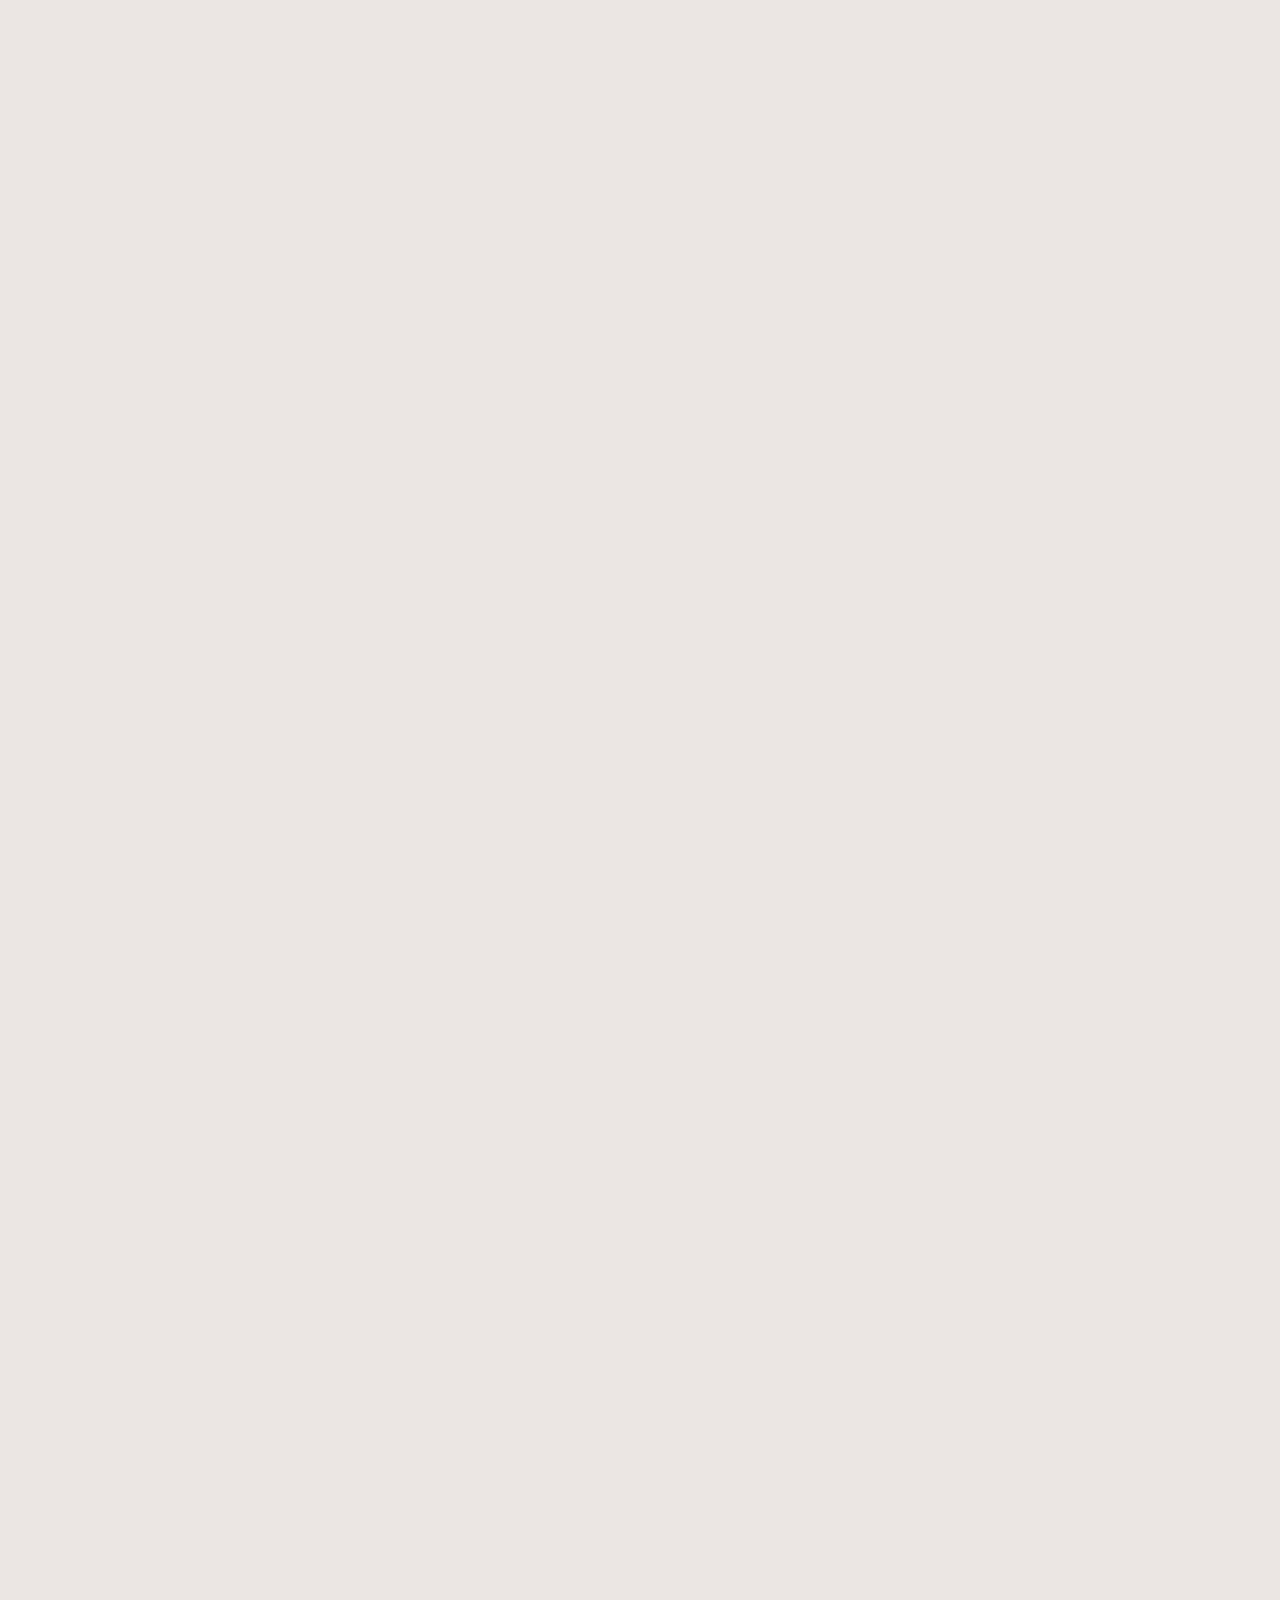
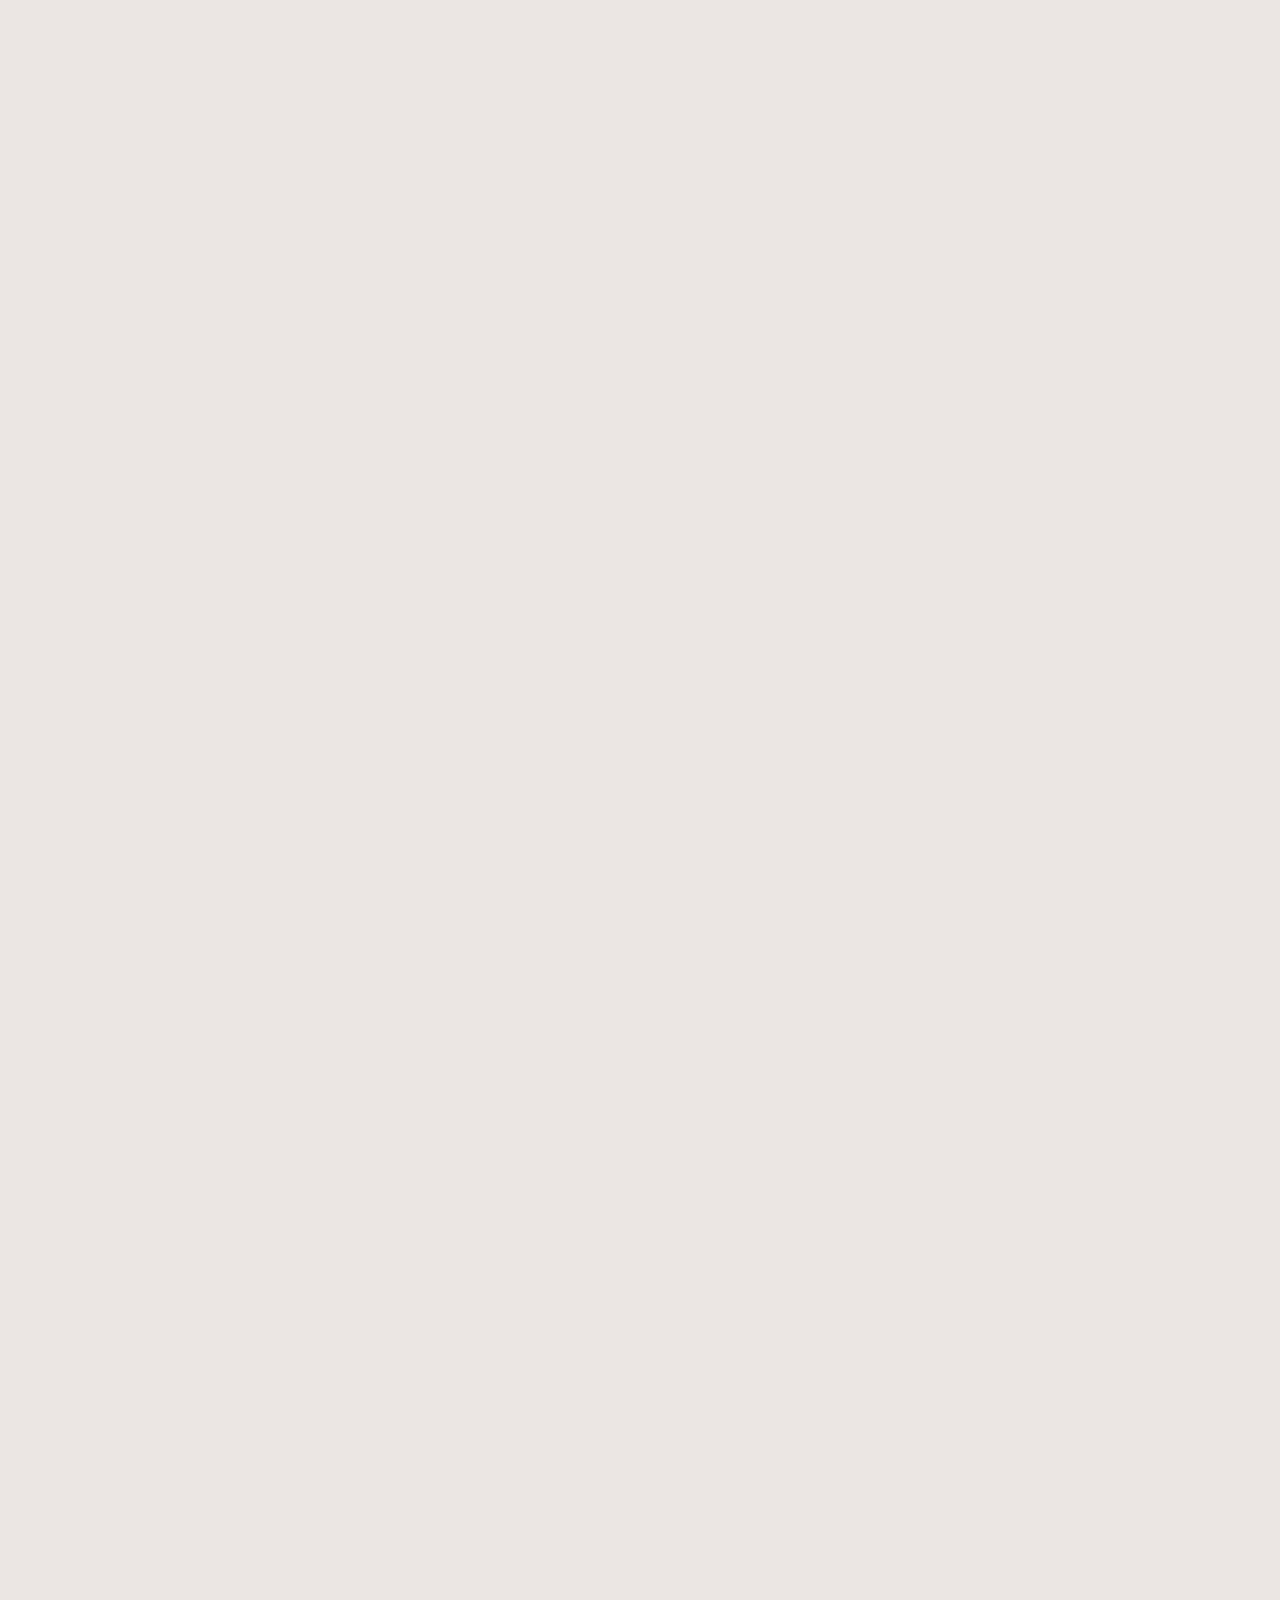
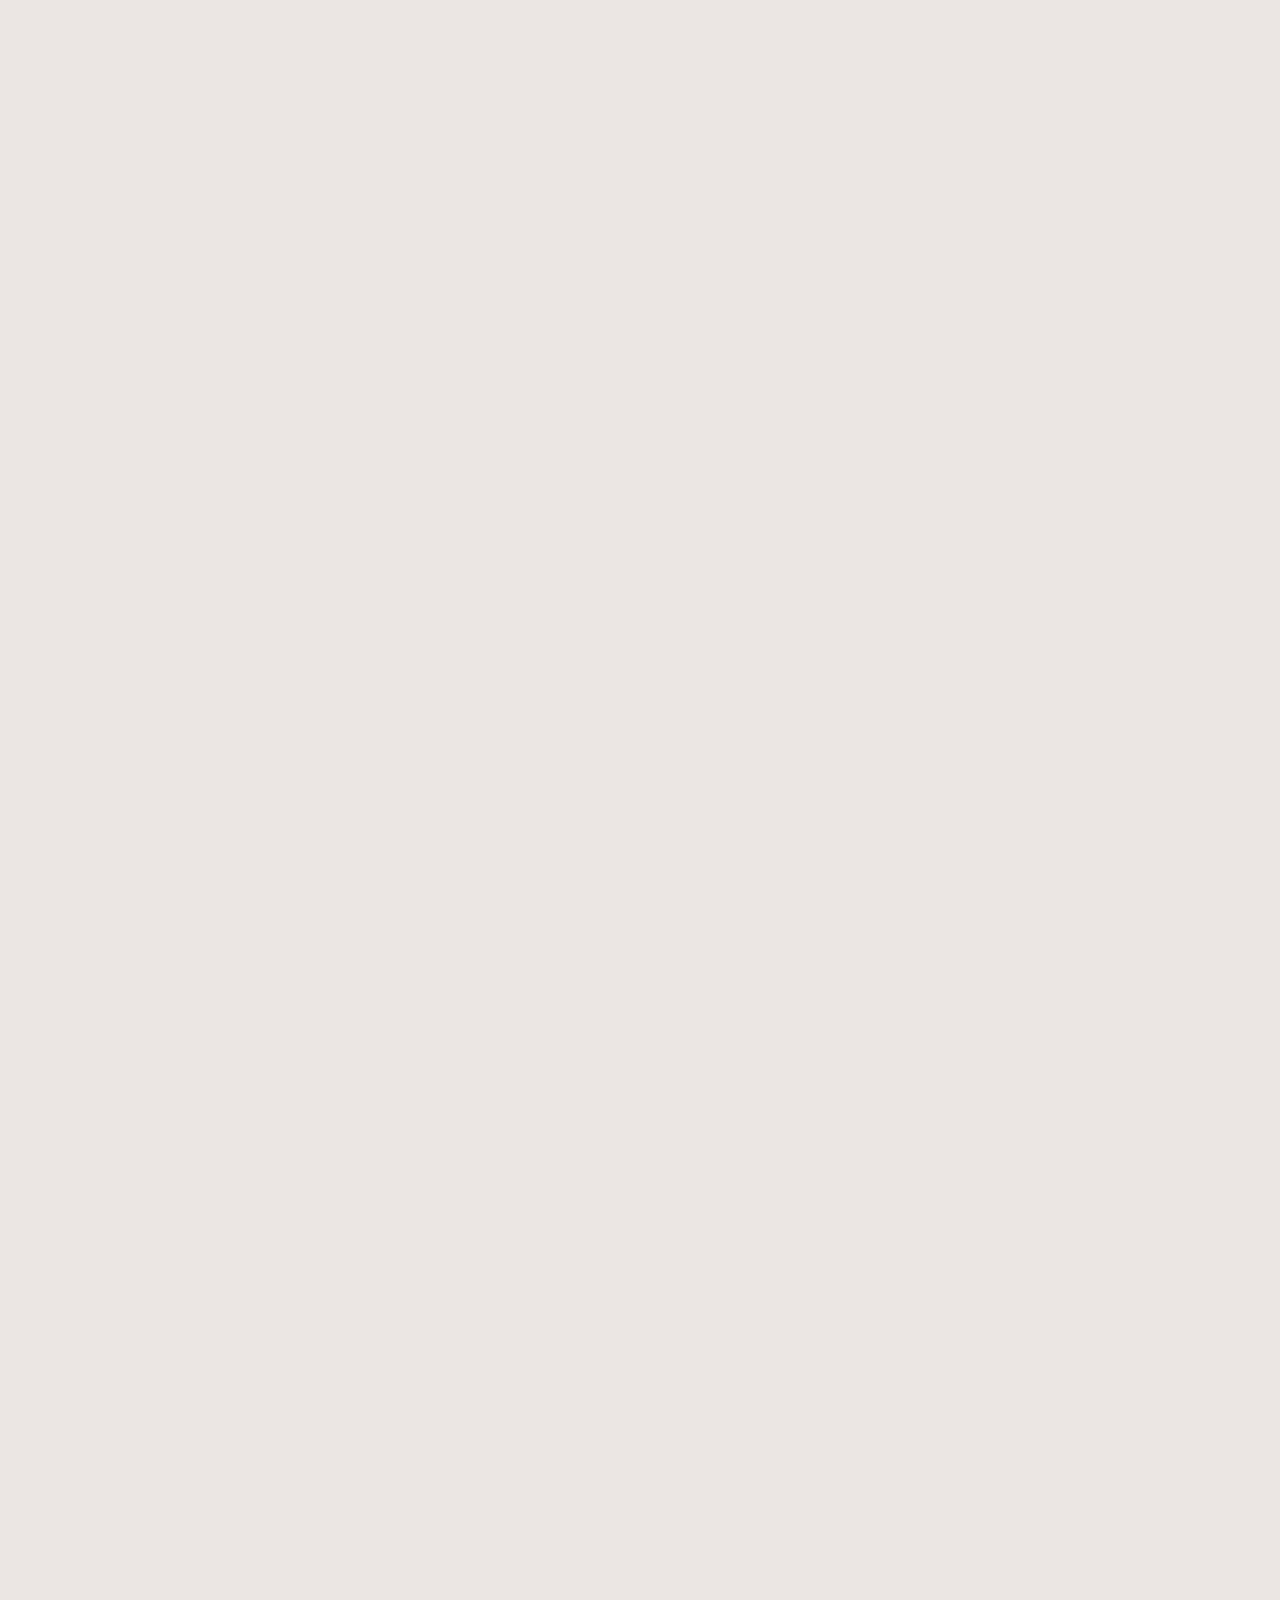
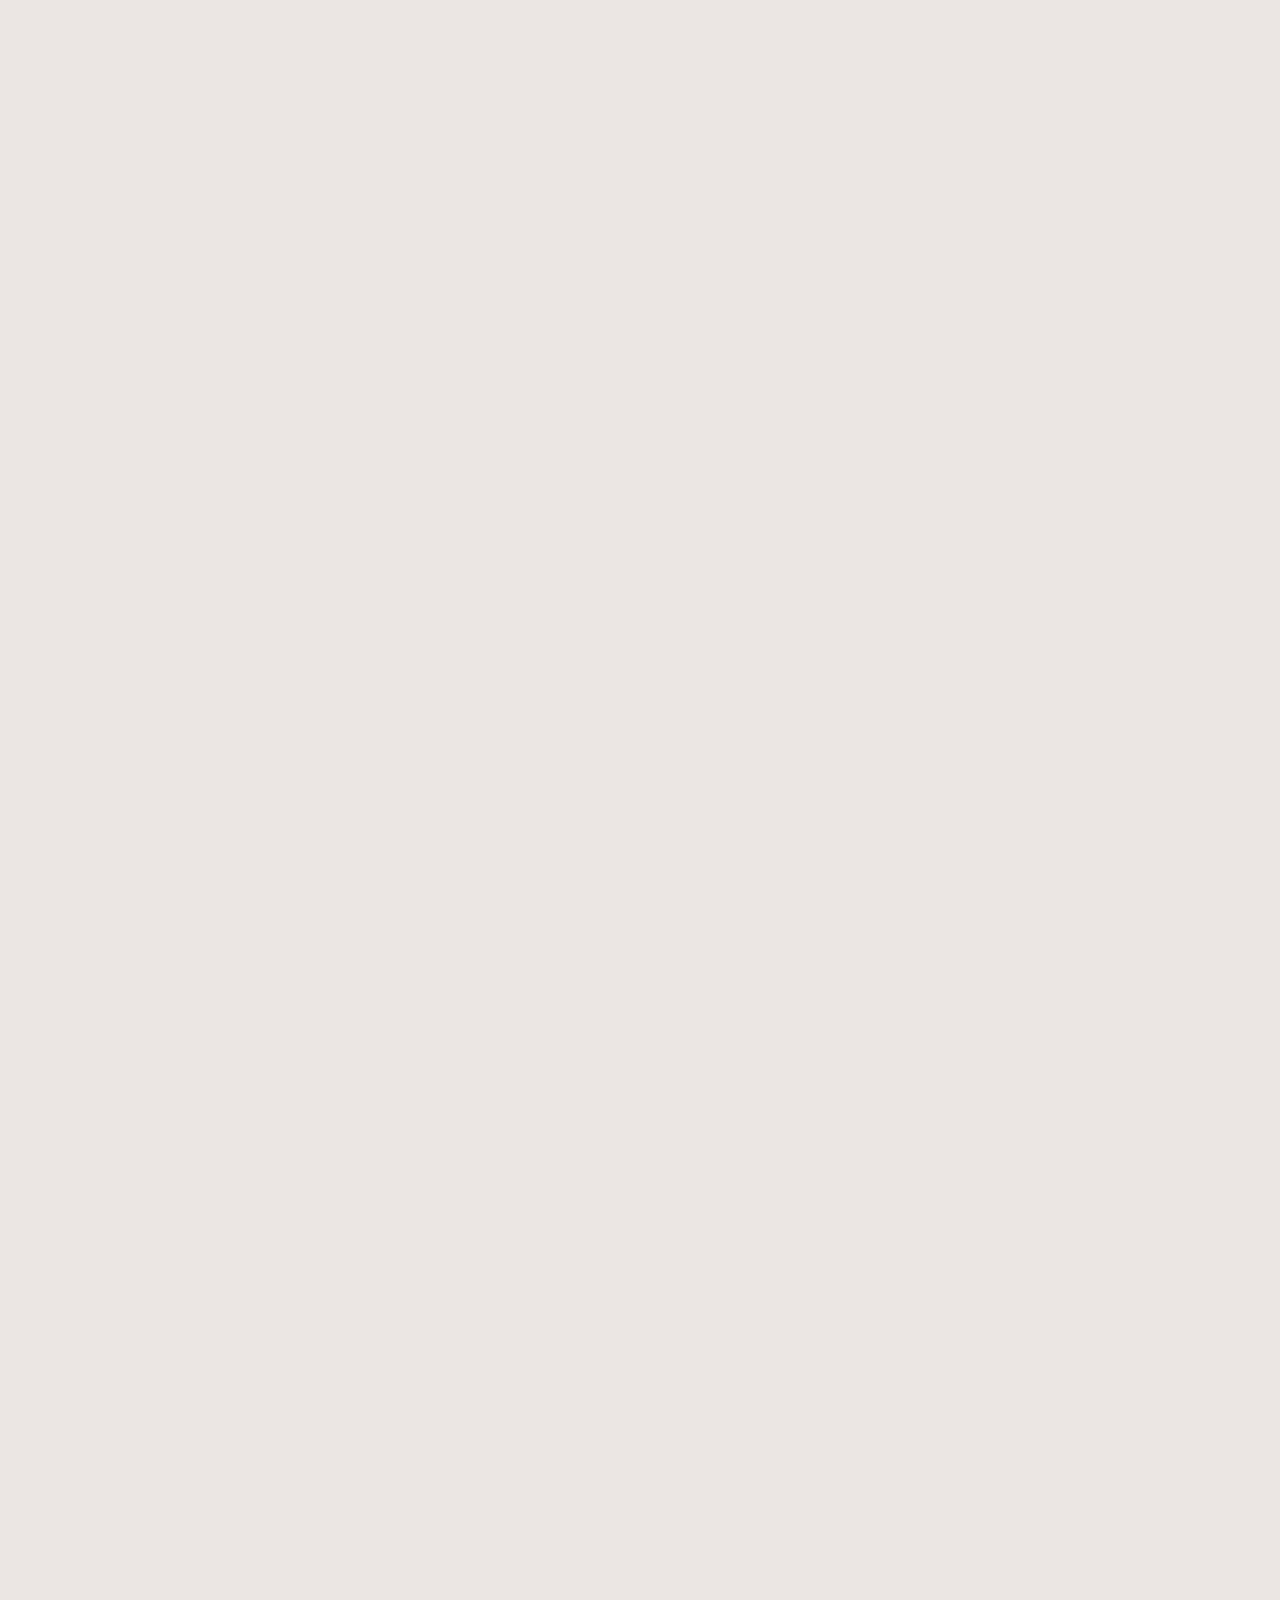
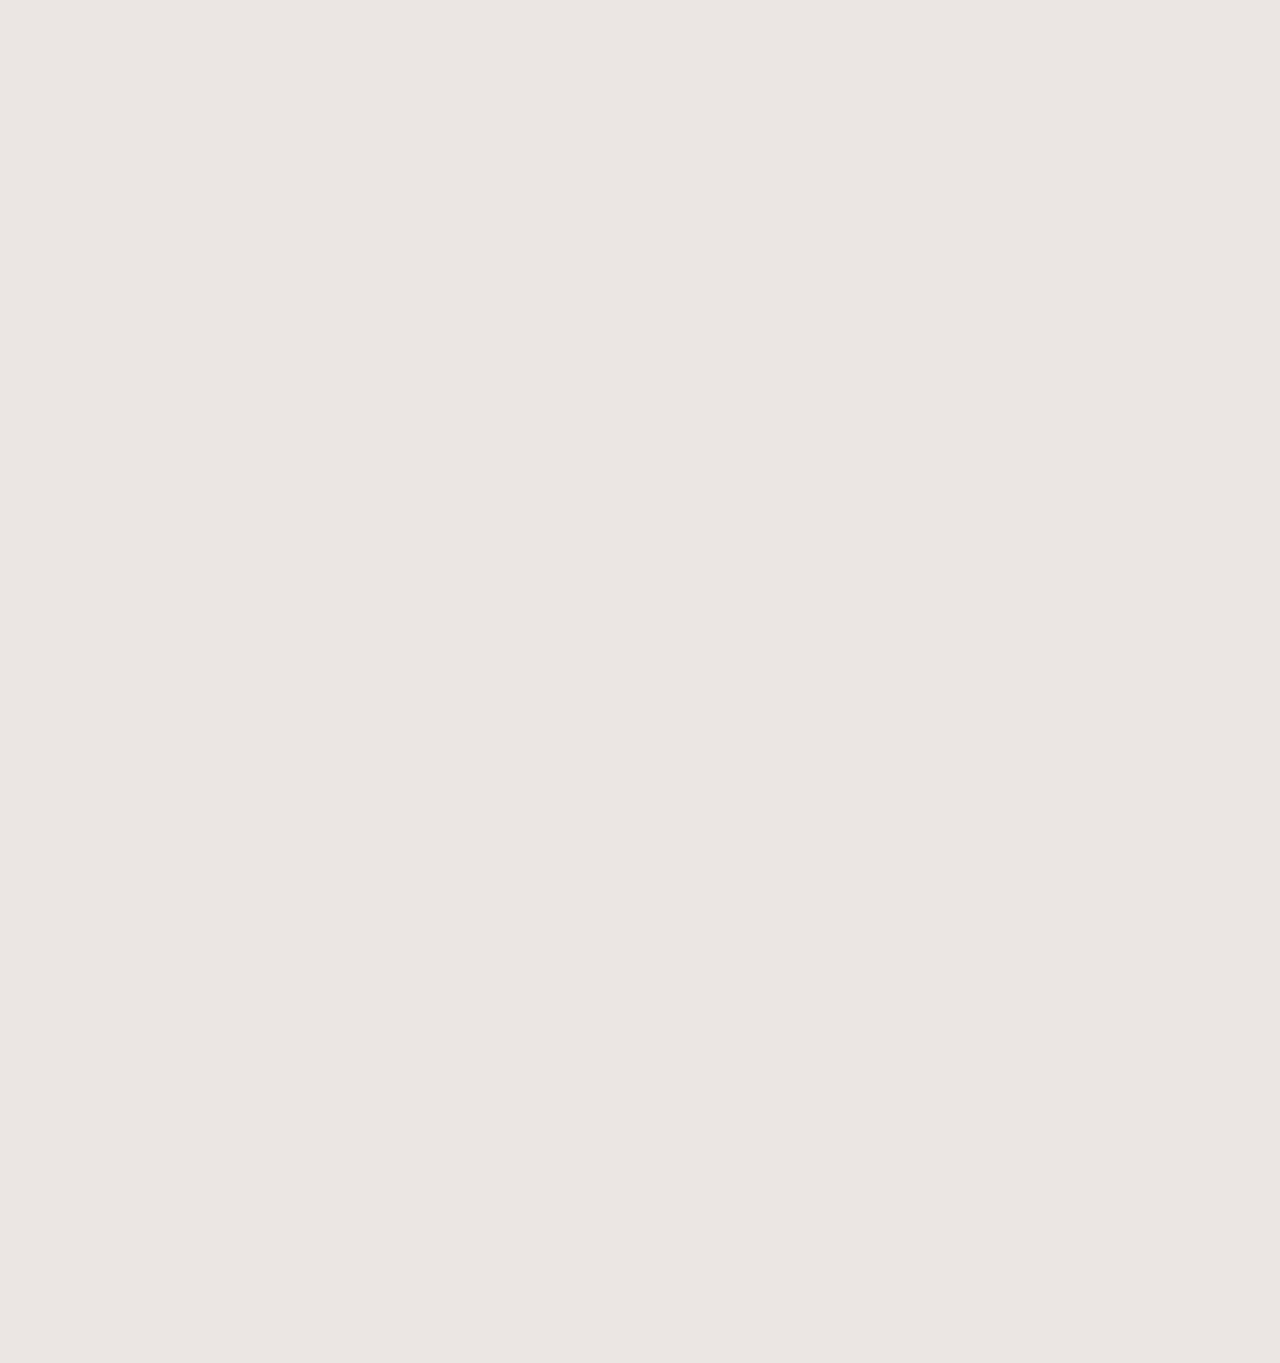
==== starad24_ui_html/index_new.html @ 013cafca "add" ====
<!DOCTYPE html>
<html dir="ltr" lang="en-US">
<head>

	<meta http-equiv="content-type" content="text/html; charset=utf-8" />
	<meta name="author" content="SemiColonWeb" />

	<!-- Stylesheets
	============================================= -->
	<link href='https://fonts.googleapis.com/css?family=Lato:400,100,100italic,300italic,300,400italic,700,700italic,900,900italic' rel='stylesheet' type='text/css'>
	<link rel="stylesheet" href="css/bootstrap.css" type="text/css" />
	<link rel="stylesheet" href="style.css" type="text/css" />
	<link rel="stylesheet" href="css/dark.css" type="text/css" />
	<link rel="stylesheet" href="css/font-icons.css" type="text/css" />
	<link rel="stylesheet" href="css/animate.css" type="text/css" />
	<link rel="stylesheet" href="css/magnific-popup.css" type="text/css" />

	<link rel="stylesheet" href="css/responsive.css" type="text/css" />
	
	<link rel="stylesheet" href="css/customization.css" type="text/css" />
	
	<meta name="viewport" content="width=device-width, initial-scale=1, maximum-scale=1" />
	<!--[if lt IE 9]>
		<script src="http://css3-mediaqueries-js.googlecode.com/svn/trunk/css3-mediaqueries.js"></script>
	<![endif]-->

	<!-- External JavaScripts
	============================================= -->
	<script type="text/javascript" src="js/jquery.js"></script>
	<script type="text/javascript" src="js/plugins.js"></script>

	<!-- Document Title
	============================================= -->
	<title>StarAd24 | Multi-level Marketing Platform</title>

</head>

<body class="stretched">

	<!-- Document Wrapper
	============================================= -->
	<div id="wrapper" class="clearfix">

		<!-- Header
		============================================= -->
		<header id="header" class="transparent-header full-header" data-sticky-class="not-dark">

			<div id="header-wrap">

				<div class="container clearfix">

					<div id="primary-menu-trigger"><i class="icon-reorder"></i></div>

					<!-- Logo
					============================================= -->
					<div id="logo">
						<a href="index.html" class="standard-logo" data-dark-logo="images/logo_starad24.png"><img src="images/logo_starad24.png" alt="StarAd24 Logo"></a>
						<a href="index.html" class="retina-logo" data-dark-logo="images/logo_starad24.png"><img src="images/logo_starad24.png" alt="StarAd24 Logo"></a>
					</div><!-- #logo end -->

					<!-- Primary Navigation
					============================================= -->
					<nav id="primary-menu" class="dark">

						<ul>

							<li><a href="#"><div>Earn Money</div></a></li>
							<li><a href="#"><div>Effective Publishing</div></a></li>
							<li><a href="#"><div>Partner Programs</div></a></li>
							<li><a href="#"><div>News</div></a></li>
							<li><a href="#"><div>Promotions</div></a></li>
							<li><a href="#"><div>Services</div></a>
                                <ul style="display: none;">

                                    <li><a href="#"><div><i class="icon-line-layout"></i>Events</div></a></li>
                                    <li><a href="#"><div><i class="icon-line-layout"></i>Store</div></a></li>
                                    <li><a href="#"><div><i class="icon-line-layout"></i>Downloads</div></a></li>
                                    <li><a href="#"><div><i class="icon-line-layout"></i>F.A.Q.</div></a></li>

                                </ul>
                            </li>
						</ul>

						<!-- Top Cart
						============================================= -->
						<div id="top-cart">
							<a href="#" id="top-cart-trigger"><i class="icon-user i-large"></i></a>
							<div class="top-cart-content">
								<div class="top-cart-title">
									<h4>Login</h4>
								</div>
								<div class="top-cart-items">
									<div class="top-cart-item clearfix">
										<input placeholder="Username" type="text">
									</div>
									<div class="top-cart-item clearfix">
                                        <input placeholder="Password" type="password">
									</div>
								</div>
								<div class="top-cart-action clearfix">
									<span class="fleft top-checkout-price">Forgot your password?</span>
									<button class="button button-3d button-small nomargin fright">Login</button>
								</div>
							</div>
						</div><!-- #top-cart end -->



					</nav><!-- #primary-menu end -->

				</div>

			</div>

		</header><!-- #header end -->

		<section id="slider" class="slider-parallax swiper_wrapper full-screen clearfix">

			<div class="swiper-container swiper-parent">
				<div class="swiper-wrapper">
                    <div class="swiper-slide dark" style="background-image: url(&quot;http://www.summitrecruitment-kenya.com/wp-content/uploads/2013/03/management-medium11.jpg&quot;); width: 1504.8px; height: 126px;">
                        <div class="container clearfix">
                            <div style="transform: translate(0px, 0px); opacity: 2.22222; top: 30px;" class="slider-caption slider-caption-center">
                                <h2 class="not-animated" data-caption-animate="fadeInUp">Welcome to Starad24</h2>
                                <p class="not-animated" data-caption-animate="fadeInUp" data-caption-delay="200">Profit and earn as a partner! Test now for free!</p>
                            </div>
                        </div>
                    </div>
				</div>
				<div id="slider-arrow-left"><i class="icon-angle-left"></i></div>
				<div id="slider-arrow-right"><i class="icon-angle-right"></i></div>
			</div>

			<script>
				jQuery(document).ready(function($){
					var swiperSlider = new Swiper('.swiper-parent',{
						paginationClickable: false,
						slidesPerView: 1,
						grabCursor: true,
						loop: true,
						onSwiperCreated: function(swiper){
							$('[data-caption-animate]').each(function(){
								var $toAnimateElement = $(this);
								var toAnimateDelay = $(this).attr('data-caption-delay');
								var toAnimateDelayTime = 0;
								if( toAnimateDelay ) { toAnimateDelayTime = Number( toAnimateDelay ) + 750; } else { toAnimateDelayTime = 750; }
								if( !$toAnimateElement.hasClass('animated') ) {
									$toAnimateElement.addClass('not-animated');
									var elementAnimation = $toAnimateElement.attr('data-caption-animate');
									setTimeout(function() {
										$toAnimateElement.removeClass('not-animated').addClass( elementAnimation + ' animated');
									}, toAnimateDelayTime);
								}
							});
							SEMICOLON.slider.swiperSliderMenu();
						},
						onSlideChangeStart: function(swiper){
							$('[data-caption-animate]').each(function(){
								var $toAnimateElement = $(this);
								var elementAnimation = $toAnimateElement.attr('data-caption-animate');
								$toAnimateElement.removeClass('animated').removeClass(elementAnimation).addClass('not-animated');
							});
							SEMICOLON.slider.swiperSliderMenu();
						},
						onSlideChangeEnd: function(swiper){
							$('#slider').find('.swiper-slide').each(function(){
								if($(this).find('video').length > 0) { $(this).find('video').get(0).pause(); }
								if($(this).find('.yt-bg-player').length > 0) { $(this).find('.yt-bg-player').pauseYTP(); }
							});
							$('#slider').find('.swiper-slide:not(".swiper-slide-active")').each(function(){
								if($(this).find('video').length > 0) {
									if($(this).find('video').get(0).currentTime != 0 ) $(this).find('video').get(0).currentTime = 0;
								}
								if($(this).find('.yt-bg-player').length > 0) {
									$(this).find('.yt-bg-player').getPlayer().seekTo( $(this).find('.yt-bg-player').attr('data-start') );
								}
							});
							if( $('#slider').find('.swiper-slide.swiper-slide-active').find('video').length > 0 ) { $('#slider').find('.swiper-slide.swiper-slide-active').find('video').get(0).play(); }
							if( $('#slider').find('.swiper-slide.swiper-slide-active').find('.yt-bg-player').length > 0 ) { $('#slider').find('.swiper-slide.swiper-slide-active').find('.yt-bg-player').playYTP(); }

							$('#slider .swiper-slide.swiper-slide-active [data-caption-animate]').each(function(){
								var $toAnimateElement = $(this);
								var toAnimateDelay = $(this).attr('data-caption-delay');
								var toAnimateDelayTime = 0;
								if( toAnimateDelay ) { toAnimateDelayTime = Number( toAnimateDelay ) + 300; } else { toAnimateDelayTime = 300; }
								if( !$toAnimateElement.hasClass('animated') ) {
									$toAnimateElement.addClass('not-animated');
									var elementAnimation = $toAnimateElement.attr('data-caption-animate');
									setTimeout(function() {
										$toAnimateElement.removeClass('not-animated').addClass( elementAnimation + ' animated');
									}, toAnimateDelayTime);
								}
							});
						}
					});

					$('#slider-arrow-left').on('click', function(e){
						e.preventDefault();
						swiperSlider.swipePrev();
					});

					$('#slider-arrow-right').on('click', function(e){
						e.preventDefault();
						swiperSlider.swipeNext();
					});
				});
			</script>

			<a href="#" data-scrollto="#content" data-offset="100" class="dark one-page-arrow"><i class="icon-angle-down infinite animated fadeInDown"></i></a>

		</section>

		<!-- Content
		============================================= -->
		<section id="content">

			<div class="content-wrap">

				<div class="container clearfix">
					<div class="row clearfix">

						<div class="col-lg-5">
							<!--<div class="heading-block topmargin">-->
							<div class="heading-block">
								<h1>Welcome to Starad24<br />Multi-level Marketing Platform.</h1>
							</div>
							<p class="lead">Get started now to get the ball on your personal career with STARAD24 rolling.</p>
						</div>

						<div class="col-lg-7">

							<div style="position: relative; margin-bottom: -60px;" class="ohidden" data-height-lg="426" data-height-md="567" data-height-sm="470" data-height-xs="287" data-height-xxs="183">
								<img src="images/customization/vision_composed.png" style="position: absolute; top: 0; left: 0;" data-animate="fadeInUp" data-delay="100" alt="Chrome">
								<!--<img src="images/services/main-fmobile.png" style="position: absolute; top: 0; left: 0;" data-animate="fadeInUp" data-delay="400" alt="iPad">-->
							</div>

						</div>

					</div>
				</div>

				<div class="section nobottommargin">
					<div class="container clear-bottommargin clearfix">

						<!--<div class="row topmargin-sm clearfix" style="text-align:center;">-->
							
					    <div class="row topmargin-sm clearfix text-center">

							<!--<div class="col-md-4 bottommargin">-->
								<div class="col-md-4">
								<i class="i-plain color i-large icon-line-check inline-block" style="margin-bottom: 15px;"></i>
								<div class="heading-block nobottomborder" style="margin-bottom: 15px;">

									<h4>Test for 3 Months.<br />No Obligations</h4>
								</div>
								<p class="text-left">As a registered member you are given the opportunity to test STARAD24 for 3 months for free and without obligation.You can have up to 3 demo-accounts, with which you can test and individually configure different advertising scenarios.</p>
							</div>

							<!--<div class="col-md-4 bottommargin">-->
							<div class="col-md-4">
								<i class="i-plain color i-large icon-star inline-block" style="margin-bottom: 15px;"></i>
								<div class="heading-block nobottomborder" style="margin-bottom: 15px;">

									<h4>Non-binding<br />registration</h4>
								</div>
								<p class="text-left">The registration is free and without obligation.The details you have provided are protected and kept safe in compliance with appropriate guidelines, and therefore not accessible to any Third Parties. Important information: only one person per household may register.</p>
							</div>

							<!--<div class="col-md-4 bottommargin">-->
							<div class="col-md-4">
								<i class="i-plain color i-large icon-graph inline-block" style="margin-bottom: 15px;"></i>
								<div class="heading-block nobottomborder" style="margin-bottom: 15px;">

									<h4>A growing income 24 times a day<br />7 days a week. </h4>
								</div>
								<p class="text-left">As a active partner you will receive hourly Bonuses on your promotion packs 24 hours a day,. That means you can see your income grow; in realtime, day by day, hour by hour. All transactions will be displayed in a clear and transparent way for you.</p>
							</div>

						</div>

					</div>
				</div>

				<div class="container clearfix">

					<div class="row topmargin-lg bottommargin-sm">

						<div class="heading-block center">
							<h2>Your advertisements will be targeted and effectively placed with STARAD24!</h2>
							<span class="divcenter">To advertise with STARAD24 means that every euro is intelligently and profitably invested. STARAD24 makes sure that your advertisement reaches your specific target market.</span>
						</div>

						<div class="col-md-4 col-sm-6 bottommargin">

							<div class="feature-box fbox-right topmargin" data-animate="fadeIn">
								<div class="fbox-icon">
									<a href="#"><i class="icon-line-check"></i></a>
								</div>
								<h3> Lorem ipsum dolor sit amet</h3>
								<p> Lorem ipsum dolor sit amet, consectetur adipiscing elit. Sed elementum laoreet purus nec congue.</p>
							</div>

							<div class="feature-box fbox-right topmargin" data-animate="fadeIn" data-delay="200">
								<div class="fbox-icon">
									<a href="#"><i class="icon-line-check"></i></a>
								</div>
                                <h3> Lorem ipsum dolor sit amet</h3>
                                <p> Lorem ipsum dolor sit amet, consectetur adipiscing elit. Sed elementum laoreet purus nec congue.</p>
                            </div>

							<!--<div class="feature-box fbox-right topmargin" data-animate="fadeIn" data-delay="400">
								<div class="fbox-icon">
									<a href="#"><i class="icon-line-check"></i></a>
								</div>
                                <h3> Lorem ipsum dolor sit amet</h3>
                                <p> Lorem ipsum dolor sit amet, consectetur adipiscing elit. Sed elementum laoreet purus nec congue.</p>
							</div>-->

						</div>

						<div class="col-md-4 hidden-sm bottommargin center">
							<!--<img src="images/services/iphone7.png" alt="iphone 2">-->
							<img src="images/customization/your_ad_targetted.PNG" alt="Your Ad Will be Targetted"/>
						</div>

						<div class="col-md-4 col-sm-6 bottommargin">

							<div class="feature-box topmargin" data-animate="fadeIn">
								<div class="fbox-icon">
									<a href="#"><i class="icon-line-check"></i></a>
								</div>
                                <h3> Lorem ipsum dolor sit amet</h3>
                                <p> Lorem ipsum dolor sit amet, consectetur adipiscing elit. Sed elementum laoreet purus nec congue.</p>
                            </div>

							<div class="feature-box topmargin" data-animate="fadeIn" data-delay="200">
								<div class="fbox-icon">
									<a href="#"><i class="icon-line-check"></i></a>
								</div>
                                <h3> Lorem ipsum dolor sit amet</h3>
                                <p> Lorem ipsum dolor sit amet, consectetur adipiscing elit. Sed elementum laoreet purus nec congue.</p>
                            </div>

							<!--<div class="feature-box topmargin" data-animate="fadeIn" data-delay="400">
								<div class="fbox-icon">
									<a href="#"><i class="icon-line-check"></i></a>
								</div>
                                <h3> Lorem ipsum dolor sit amet</h3>
                                <p> Lorem ipsum dolor sit amet, consectetur adipiscing elit. Sed elementum laoreet purus nec congue.</p>
                         </div>-->

						</div>

					</div>

				</div>

				<div class="row clearfix common-height">

					<div class="col-md-6 center col-padding" style="background: url('images/customization/digital_marketing_548x365.jpg') center center no-repeat; background-size: cover;">
						<div>&nbsp;</div>
					</div>

					<div class="col-md-6 center col-padding" style="background-color: #F5F5F5;">
						<div>
							<div class="heading-block nobottomborder">
								<span class="before-heading color">Easily Understandable &amp; Customizable.</span>
								<h3>Walkthrough Videos &amp; Demos</h3>
							</div>

							<div class="center bottommargin">
								<a href="http://vimeo.com/101373765" data-lightbox="iframe" style="position: relative;">
									<img src="images/services/video.jpg" alt="Video">
									<span class="i-overlay nobg"><img src="images/icons/video-play.png" alt="Play"></span>
								</a>
							</div>
							<p class="lead nobottommargin">Democracy inspire breakthroughs, Rosa Parks; inspiration raise awareness natural resources. Governance impact; transformative donation philanthropy, respect reproductive.</p>
						</div>
					</div>

				</div>

				<div class="row clearfix bottommargin-lg common-height"  >

					<div class="col-md-3 col-sm-6 dark center col-padding" style="background-color: rgba(143,102,53,0.15);">
						<div>
							<i class="i-plain i-xlarge divcenter icon-smile" style="color:#4c4743;"></i>
							<div class="counter counter-lined"><span data-from="100" data-to="846" data-refresh-interval="50" data-speed="2000"></span>K</div>
							<h5>Description</h5>
						</div>
					</div>

					<div class="col-md-3 col-sm-6 dark center col-padding" style="background-color:  rgba(143,102,53,0.25);">
						<div>
							<i class="i-plain i-xlarge divcenter icon-euro" style="color:#4c4743;"></i>
							<div class="counter counter-lined"><span data-from="3000" data-to="21500" data-refresh-interval="100" data-speed="2500"></span></div>
							<h5>Description</h5>
						</div>
					</div>

					<div class="col-md-3 col-sm-6 dark center col-padding" style="background-color:  rgba(143,102,53,0.15);">
						<div>
							<i class="i-plain i-xlarge divcenter icon-line2-share" style="color:#4c4743;"></i>
							<div class="counter counter-lined"><span data-from="10" data-to="408" data-refresh-interval="25" data-speed="3500"></span></div>
							<h5>Description</h5>
						</div>
					</div>

					<div class="col-md-3 col-sm-6 dark center col-padding" style="background-color:  rgba(143,102,53,0.25);">
						<div>
							<i class="i-plain i-xlarge divcenter icon-line2-pointer" style="color:#4c4743;"></i>
							<div class="counter counter-lined"><span data-from="60" data-to="1400" data-refresh-interval="30" data-speed="2700"></span></div>
							<h5>Description</h5>
						</div>
					</div>

				</div>

				<div class="container clearfix">

					<div class="col_one_third">
						<div class="feature-box fbox-small fbox-plain" data-animate="fadeIn">
							<div class="fbox-icon">
								<a href="#"><i class="icon-line-monitor"></i></a>
							</div>
							<h3>Lorem Ipsum is simply dummy</h3>
							<!--<p>Powerful Layout with Responsive functionality that can be adapted to any screen size.</p>-->
							<p>Lorem Ipsum is simply dummy text of the printing and typesetting industry. </p>
						</div>
					</div>

					<div class="col_one_third">
						<div class="feature-box fbox-small fbox-plain" data-animate="fadeIn" data-delay="200">
							<div class="fbox-icon">
								<a href="#"><i class="icon-line-eye"></i></a>
							</div>
							<h3>Lorem Ipsum is simply dummy</h3>
							<!--<p>Looks beautiful &amp; ultra-sharp on Retina Displays with Retina Icons, Fonts &amp; Images.</p>-->
							<p>Lorem Ipsum is simply dummy text of the printing and typesetting industry. </p>
						</div>
					</div>

					<div class="col_one_third col_last">
						<div class="feature-box fbox-small fbox-plain" data-animate="fadeIn" data-delay="400">
							<div class="fbox-icon">
								<a href="#"><i class="icon-line-star"></i></a>
							</div>
							<h3>Lorem Ipsum is simply dummy</h3>
							<!--<p>Optimized code that are completely customizable and deliver unmatched fast performance.</p>-->
							<p>Lorem Ipsum is simply dummy text of the printing and typesetting industry. </p>
						</div>
					</div>

					<div class="clear"></div>

					<div class="col_one_third bottommargin-sm">
						<div class="feature-box fbox-small fbox-plain" data-animate="fadeIn" data-delay="600">
							<div class="fbox-icon">
								<a href="#"><i class="icon-line-play"></i></a>
							</div>
							<h3>Lorem Ipsum is simply dummy</h3>
							<!--<p>Canvas provides support for Native HTML5 Videos that can be added to a Full Width Background.</p>-->
							<p>Lorem Ipsum is simply dummy text of the printing and typesetting industry. </p>
						</div>
					</div>
<!--
					<div class="col_one_third">
						<div class="feature-box fbox-small fbox-plain" data-animate="fadeIn" data-delay="800">
							<div class="fbox-icon">
								<a href="#"><i class="icon-params"></i></a>
							</div>
							<h3>Lorem Ipsum is simply dummy</h3>
							<!--<p>Display your Content attractively using Parallax Sections that have unlimited customizable areas.</p>
							<p>Lorem Ipsum is simply dummy text of the printing and typesetting industry. </p>
						</div>
					</div>
-->
					<div class="col_one_third bottommargin-sm">
						<div class="feature-box fbox-small fbox-plain" data-animate="fadeIn" data-delay="1000">
							<div class="fbox-icon">
								<a href="#"><i class="icon-line-circle-check"></i></a>
							</div>
							<h3>Lorem Ipsum is simply dummy</h3>
							<!--<p>Complete control on each &amp; every element that provides endless customization possibilities.</p>-->
							<p>Lorem Ipsum is simply dummy text of the printing and typesetting industry. </p>
						</div>
					</div>

					<!--<div class="clear"></div>-->

					<div class="col_one_third bottommargin-sm col_last">
						<div class="feature-box fbox-small fbox-plain" data-animate="fadeIn" data-delay="600">
							<div class="fbox-icon">
								<a href="#"><i class="icon-bulb"></i></a>
							</div>
							<h3>Lorem Ipsum is simply dummy</h3>
							<!--<p>Change your Website's Primary Scheme instantly by simply adding the dark class to the body.</p>-->
							<p>Lorem Ipsum is simply dummy text of the printing and typesetting industry. </p>
						</div>
					</div>
					
<!--					

					<div class="col_one_third bottommargin-sm">
						<div class="feature-box fbox-small fbox-plain" data-animate="fadeIn" data-delay="800">
							<div class="fbox-icon">
								<a href="#"><i class="icon-heart2"></i></a>
							</div>
							<h3>Lorem Ipsum is simply dummy</h3>
							<!--<p>Stretch your Website to the Full Width or make it boxed to surprise your visitors.</p>
							<p>Lorem Ipsum is simply dummy text of the printing and typesetting industry. </p>
						</div>
					</div>
					
					
				

					<div class="col_one_third bottommargin-sm col_last">
						<div class="feature-box fbox-small fbox-plain" data-animate="fadeIn" data-delay="1000">
							<div class="fbox-icon">
								<a href="#"><i class="icon-note"></i></a>
							</div>
							<h3>Lorem Ipsum is simply dummy</h3>
							<!--<p>We have covered each &amp; everything in our Documentation including Videos &amp; Screenshots.</p>
							<p>Lorem Ipsum is simply dummy text of the printing and typesetting industry. </p>
						</div>
					</div>

					
					
-->					
<div class="clear"></div>

				</div>

				<div class="section topmargin nobottommargin nobottomborder button-dark nopadding">
					<div class="container clearfix nomargin nopadding" style="width:100%; margin: 10px 0px !important;">
						<div class="fullwidth center">
                            <img src="http://www.starad24.com/pics/banner/nhc_1.png" />
						</div>
					</div>
				</div>

				<!--<div id="portfolio" class="portfolio-nomargin portfolio-notitle portfolio-full clearfix">-->

                <div id="portfolio" class="portfolio-nomargin portfolio-full clearfix">

					<article class="portfolio-item pf-icons pf-illustrations">
						<div class="portfolio-image">
							<!--<a href="portfolio-single.html">-->
							<a href="#">
								<img src="images/gallery_images/gallery_img_1.jpg" alt="Open Imagination">
							</a>
							<div class="portfolio-overlay" data-lightbox="gallery">
								<a href="images/portfolio/full/4.jpg" class="center-icon" data-lightbox="gallery-item"><i class="icon-line-stack-2"></i></a>
								<a href="images/portfolio/full/4-1.jpg" class="hidden" data-lightbox="gallery-item"></a>
							</div>
						</div>
                        <!---
						<div class="portfolio-desc">
							<h3><a href="portfolio-single-gallery.html">Morning Dew</a></h3>
							<span><a href="#"><a href="#">Icons</a>, <a href="#">Illustrations</a></span>
						</div>--->
					</article>
                    <article class="portfolio-item pf-icons pf-illustrations">
                        <div class="portfolio-image">
                            <!--<a href="portfolio-single.html">-->
                            <a href="#">
                                <img src="images/gallery_images/gallery_img_2.jpg" alt="Open Imagination">
                            </a>
                            <div class="portfolio-overlay" data-lightbox="gallery">
                                <a href="images/portfolio/full/4.jpg" class="center-icon" data-lightbox="gallery-item"><i class="icon-line-stack-2"></i></a>
                                <a href="images/portfolio/full/4-1.jpg" class="hidden" data-lightbox="gallery-item"></a>
                            </div>
                        </div>
                        <!---
						<div class="portfolio-desc">
							<h3><a href="portfolio-single-gallery.html">Morning Dew</a></h3>
							<span><a href="#"><a href="#">Icons</a>, <a href="#">Illustrations</a></span>
						</div>--->
                    </article>
                    <article class="portfolio-item pf-icons pf-illustrations">
                        <div class="portfolio-image">
                            <!--<a href="portfolio-single.html">-->
                            <a href="#">
                                <img src="images/gallery_images/gallery_img_3.jpg" alt="Open Imagination">
                            </a>
                            <div class="portfolio-overlay" data-lightbox="gallery">
                                <a href="images/portfolio/full/4.jpg" class="center-icon" data-lightbox="gallery-item"><i class="icon-line-stack-2"></i></a>
                                <a href="images/portfolio/full/4-1.jpg" class="hidden" data-lightbox="gallery-item"></a>
                            </div>
                        </div>
                        <!---
						<div class="portfolio-desc">
							<h3><a href="portfolio-single-gallery.html">Morning Dew</a></h3>
							<span><a href="#"><a href="#">Icons</a>, <a href="#">Illustrations</a></span>
						</div>--->
                    </article>
                    <article class="portfolio-item pf-icons pf-illustrations">
                        <div class="portfolio-image">
                            <!--<a href="portfolio-single.html">-->
                            <a href="#">
                                <img src="images/gallery_images/gallery_img_4.jpg" alt="Open Imagination">
                            </a>
                            <div class="portfolio-overlay" data-lightbox="gallery">
                                <a href="images/portfolio/full/4.jpg" class="center-icon" data-lightbox="gallery-item"><i class="icon-line-stack-2"></i></a>
                                <a href="images/portfolio/full/4-1.jpg" class="hidden" data-lightbox="gallery-item"></a>
                            </div>
                        </div>
                        <!---
						<div class="portfolio-desc">
							<h3><a href="portfolio-single-gallery.html">Morning Dew</a></h3>
							<span><a href="#"><a href="#">Icons</a>, <a href="#">Illustrations</a></span>
						</div>--->
                    </article>
                    <article class="portfolio-item pf-icons pf-illustrations">
                        <div class="portfolio-image">
                            <!--<a href="portfolio-single.html">-->
                            <a href="#">
                                <img src="images/gallery_images/gallery_img_5.jpg" alt="Open Imagination">
                            </a>
                            <div class="portfolio-overlay" data-lightbox="gallery">
                                <a href="images/portfolio/full/4.jpg" class="center-icon" data-lightbox="gallery-item"><i class="icon-line-stack-2"></i></a>
                                <a href="images/portfolio/full/4-1.jpg" class="hidden" data-lightbox="gallery-item"></a>
                            </div>
                        </div>
                        <!---
						<div class="portfolio-desc">
							<h3><a href="portfolio-single-gallery.html">Morning Dew</a></h3>
							<span><a href="#"><a href="#">Icons</a>, <a href="#">Illustrations</a></span>
						</div>--->
                    </article>
                    <article class="portfolio-item pf-icons pf-illustrations">
                        <div class="portfolio-image">
                            <!--<a href="portfolio-single.html">-->
                            <a href="#">
                                <img src="images/gallery_images/gallery_img_6.jpg" alt="Open Imagination">
                            </a>
                            <div class="portfolio-overlay" data-lightbox="gallery">
                                <a href="images/portfolio/full/4.jpg" class="center-icon" data-lightbox="gallery-item"><i class="icon-line-stack-2"></i></a>
                                <a href="images/portfolio/full/4-1.jpg" class="hidden" data-lightbox="gallery-item"></a>
                            </div>
                        </div>
                        <!---
						<div class="portfolio-desc">
							<h3><a href="portfolio-single-gallery.html">Morning Dew</a></h3>
							<span><a href="#"><a href="#">Icons</a>, <a href="#">Illustrations</a></span>
						</div>--->
                    </article>
                    <article class="portfolio-item pf-icons pf-illustrations">
                        <div class="portfolio-image">
                            <!--<a href="portfolio-single.html">-->
                            <a href="#">
                                <img src="images/gallery_images/gallery_img_7.jpg" alt="Open Imagination">
                            </a>
                            <div class="portfolio-overlay" data-lightbox="gallery">
                                <a href="images/portfolio/full/4.jpg" class="center-icon" data-lightbox="gallery-item"><i class="icon-line-stack-2"></i></a>
                                <a href="images/portfolio/full/4-1.jpg" class="hidden" data-lightbox="gallery-item"></a>
                            </div>
                        </div>
                        <!---
						<div class="portfolio-desc">
							<h3><a href="portfolio-single-gallery.html">Morning Dew</a></h3>
							<span><a href="#"><a href="#">Icons</a>, <a href="#">Illustrations</a></span>
						</div>--->
                    </article>
                    <article class="portfolio-item pf-icons pf-illustrations">
                        <div class="portfolio-image">
                            <!--<a href="portfolio-single.html">-->
                            <a href="#">
                                <img src="images/gallery_images/gallery_img_8.jpg" alt="Open Imagination">
                            </a>
                            <div class="portfolio-overlay" data-lightbox="gallery">
                                <a href="images/portfolio/full/4.jpg" class="center-icon" data-lightbox="gallery-item"><i class="icon-line-stack-2"></i></a>
                                <a href="images/portfolio/full/4-1.jpg" class="hidden" data-lightbox="gallery-item"></a>
                            </div>
                        </div>
                        <!---
						<div class="portfolio-desc">
							<h3><a href="portfolio-single-gallery.html">Morning Dew</a></h3>
							<span><a href="#"><a href="#">Icons</a>, <a href="#">Illustrations</a></span>
						</div>--->
                    </article>



				</div>

				<script type="text/javascript">

					jQuery(window).load(function(){

						var $container = $('#portfolio');

						$container.isotope({
							transitionDuration: '0.65s',
							masonry: {
								columnWidth: $container.find('.portfolio-item:not(.wide)')[0]
							}
						});

						$('#page-menu a').click(function(){
							$('#page-menu li').removeClass('current');
							$(this).parent('li').addClass('current');
							var selector = $(this).attr('data-filter');
							$container.isotope({ filter: selector });
							return false;
						});

						$(window).resize(function() {
							$container.isotope('layout');
						});

					});

				</script>

				<div class="clear"></div>

                <div class="section topmargin nobottommargin nobottomborder button-dark nopadding nomargin">
                    <div class="container clearfix nomargin nopadding" style="width:100%;margin: 10px 0px !important;">
                        <div class="fullwidth center">
                            <img src="http://www.starad24.com/pics/banner/nhc_1.png" />
                        </div>
                    </div>
                </div>

				<div class="container clearfix">

					<div class="col_one_third bottommargin-sm center">
						<img data-animate="fadeInLeft" src="images/customization/iphone6.jpg" alt="Iphone">
					</div>

					<div class="col_two_third bottommargin-sm col_last">

						<div class="heading-block topmargin-sm nobottommargin">
							<h2>Optimized for Mobile &amp; Touch Enabled Devices.</h2>
						</div>

						<p>Lorem ipsum dolor sit amet, consectetur adipisicing elit. Vero quod consequuntur quibusdam, enim expedita sed quia nesciunt incidunt accusamus necessitatibus modi adipisci officia libero accusantium esse hic, obcaecati, ullam, laboriosam!</p>

						<p>Lorem ipsum dolor sit amet, consectetur adipisicing elit. Corrupti vero, animi suscipit id facere officia. Aspernatur, quo, quos nisi dolorum aperiam fugiat deserunt velit rerum laudantium cum magnam.</p>

						<a href="#" class="button button-border button-dark button-rounded button-large noleftmargin topmargin-sm">Learn more</a>

					</div>

				</div>

				<div class="section parallax dark nobottommargin" style="background-image: url('images/customization/testimonial_bg.jpg'); padding: 100px 0;" data-stellar-background-ratio="0.4">

					<div class="heading-block center">
						<h3>What Clients Say?</h3>
					</div>

					<div class="fslider testimonial testimonial-full" data-animation="fade" data-arrows="false">
						<div class="flexslider">
							<div class="slider-wrap">
								<div class="slide">
									<div class="testi-image">
										<a href="#"><img src="images/testimonial_users/testimonial_user_1.jpg" alt="Customer Testimonails"></a>
									</div>
									<div class="testi-content">
										<p>Similique fugit repellendus expedita excepturi iure perferendis provident quia eaque. Repellendus, vero numquam?</p>
										<div class="testi-meta">
											Steve Jobs
											<span>Apple Inc.</span>
										</div>
									</div>
								</div>
								<div class="slide">
									<div class="testi-image">
										<a href="#"><img src="images/testimonial_users/testimonial_user_2.jpg" alt="Customer Testimonails"></a>
									</div>
									<div class="testi-content">
										<p>Natus voluptatum enim quod necessitatibus quis expedita harum provident eos obcaecati id culpa corporis molestias.</p>
										<div class="testi-meta">
											Collis Ta'eed
											<span>Envato Inc.</span>
										</div>
									</div>
								</div>
								<div class="slide">
									<div class="testi-image">
										<a href="#"><img src="images/testimonial_users/testimonial_user_3.jpg" alt="Customer Testimonails"></a>
									</div>
									<div class="testi-content">
										<p>Incidunt deleniti blanditiis quas aperiam recusandae consequatur ullam quibusdam cum libero illo rerum!</p>
										<div class="testi-meta">
											John Doe
											<span>XYZ Inc.</span>
										</div>
									</div>
								</div>
                                <div class="slide">
                                    <div class="testi-image">
                                        <a href="#"><img src="images/testimonial_users/testimonial_user_4.jpg" alt="Customer Testimonails"></a>
                                    </div>
                                    <div class="testi-content">
                                        <p>Similique fugit repellendus expedita excepturi iure perferendis provident quia eaque. Repellendus, vero numquam?</p>
                                        <div class="testi-meta">
                                            Gates
                                            <span>Apple Inc.</span>
                                        </div>
                                    </div>
                                </div>
                                <div class="slide">
                                    <div class="testi-image">
                                        <a href="#"><img src="images/testimonial_users/testimonial_user_5.jpg" alt="Customer Testimonails"></a>
                                    </div>
                                    <div class="testi-content">
                                        <p>Natus voluptatum enim quod necessitatibus quis expedita harum provident eos obcaecati id culpa corporis molestias.</p>
                                        <div class="testi-meta">
                                            Fathima
                                            <span>Envato Inc.</span>
                                        </div>
                                    </div>
                                </div>
                                <div class="slide">
                                    <div class="testi-image">
                                        <a href="#"><img src="images/testimonial_users/testimonial_user_6.jpg" alt="Customer Testimonails"></a>
                                    </div>
                                    <div class="testi-content">
                                        <p>Incidunt deleniti blanditiis quas aperiam recusandae consequatur ullam quibusdam cum libero illo rerum!</p>
                                        <div class="testi-meta">
                                            Ellisabeth
                                            <span>XYZ Inc.</span>
                                        </div>
                                    </div>
                                </div>
                                <div class="slide">
                                    <div class="testi-image">
                                        <a href="#"><img src="images/testimonial_users/testimonial_user_7.jpg" alt="Customer Testimonails"></a>
                                    </div>
                                    <div class="testi-content">
                                        <p>Similique fugit repellendus expedita excepturi iure perferendis provident quia eaque. Repellendus, vero numquam?</p>
                                        <div class="testi-meta">
                                            Victoria
                                            <span>Apple Inc.</span>
                                        </div>
                                    </div>
                                </div>
                                <div class="slide">
                                    <div class="testi-image">
                                        <a href="#"><img src="images/testimonial_users/testimonial_user_8.jpg" alt="Customer Testimonails"></a>
                                    </div>
                                    <div class="testi-content">
                                        <p>Natus voluptatum enim quod necessitatibus quis expedita harum provident eos obcaecati id culpa corporis molestias.</p>
                                        <div class="testi-meta">
                                            Thilothama
                                            <span>Envato Inc.</span>
                                        </div>
                                    </div>
                                </div>
                                <div class="slide">
                                    <div class="testi-image">
                                        <a href="#"><img src="images/testimonial_users/testimonial_user_9.jpg" alt="Customer Testimonails"></a>
                                    </div>
                                    <div class="testi-content">
                                        <p>Incidunt deleniti blanditiis quas aperiam recusandae consequatur ullam quibusdam cum libero illo rerum!</p>
                                        <div class="testi-meta">
                                            Santra
                                            <span>XYZ Inc.</span>
                                        </div>
                                    </div>
                                </div>
							</div>
						</div>
					</div>

				</div>

				<div class="section heading-section notopmargin notopborder">
					<div class="container clearfix">
						<div class="heading-block center nomargin">
							<h3>Latest News</h3>
						</div>
					</div>
				</div>

				<div class="container clear-bottommargin clearfix">
					<div class="row">

						<div class="col-md-3 col-sm-6 bottommargin">
							<div class="ipost clearfix">
								<div class="entry-image">
									<div class="post-date"><i class="icon-calendar3"></i> 13th Jun 2014</li></div>
									<a href="#"><img class="image_fade" src="images/post_images/post_image_1.jpg" alt="Image"></a>
								</div>
								<div class="entry-title">
									<h3><a href="blog-single.html">Bloomberg smart cities; change-makers economic security</a></h3>
								</div>
								<!--<ul class="entry-meta clearfix">
									<li><i class="icon-calendar3"></i> 13th Jun 2014</li>
									<li><a href="blog-single.html#comments"><i class="icon-comments"></i> 53</a></li>
								</ul>-->
								<div class="entry-content">
									<p>Prevention effect, advocate dialogue rural development lifting people up community civil society. Catalyst, grantees leverage.</p>
								</div>
							</div>
						</div>

						<div class="col-md-3 col-sm-6 bottommargin">
							<div class="ipost clearfix">
								<div class="entry-image">
									<div class="post-date"><i class="icon-calendar3"></i> 24th Feb 2014</li></div>
									<a href="#"><img class="image_fade" src="images/post_images/post_image_2.jpg" alt="Image"></a>
								</div>
								<div class="entry-title">
									<h3><a href="blog-single.html">Medicine new approaches communities, outcomes partnership</a></h3>
								</div>
								<!--<ul class="entry-meta clearfix">
									<li><i class="icon-calendar3"></i> 24th Feb 2014</li>
									<li><a href="blog-single.html#comments"><i class="icon-comments"></i> 17</a></li>
								</ul>-->
								<div class="entry-content">
									<p>Cross-agency coordination clean water rural, promising development turmoil inclusive education transformative community.</p>
								</div>
							</div>
						</div>

						<div class="col-md-3 col-sm-6 bottommargin">
							<div class="ipost clearfix">
								<div class="entry-image">
									<div class="post-date"><i class="icon-calendar3"></i> 30th Dec 2014</li></div>
									<a href="#"><img class="image_fade" src="images/post_images/post_image_3.jpg" alt="Image"></a>
								</div>
								<div class="entry-title">
									<h3><a href="blog-single.html">Significant altruism planned giving insurmountable challenges liberal</a></h3>
								</div>
								<!--<ul class="entry-meta clearfix">
									<li><i class="icon-calendar3"></i> 30th Dec 2014</li>
									<li><a href="blog-single.html#comments"><i class="icon-comments"></i> 13</a></li>
								</ul>-->
								<div class="entry-content">
									<p>Micro-finance; vaccines peaceful contribution citizens of change generosity. Measures design thinking accelerate progress medical initiative.</p>
								</div>
							</div>
						</div>

						<div class="col-md-3 col-sm-6 bottommargin">
							<div class="ipost clearfix">
								<div class="entry-image">
									<div class="post-date"><i class="icon-calendar3"></i> 15th Jan 2015</li></div>
									<a href="#"><img class="image_fade" src="images/post_images/post_image_4.jpg" alt="Image"></a>
								</div>
								<div class="entry-title">
									<h3><a href="blog-single.html">Compassion conflict resolution, progressive; tackle</a></h3>
								</div>
								<!--<ul class="entry-meta clearfix">
									<li><i class="icon-calendar3"></i> 15th Jan 2014</li>
									<li><a href="blog-single.html#comments"><i class="icon-comments"></i> 54</a></li>
								</ul>-->
								<div class="entry-content">
									<p>Community health workers best practices, effectiveness meaningful work The Elders fairness. Our ambitions local solutions globalization.</p>
								</div>
							</div>
						</div>

					</div>
				</div>

			</div>

		</section><!-- #content end -->

		<!-- Footer
		============================================= -->
		<footer id="footer" class="dark">

			<div class="container">

				<!-- Footer Widgets
				============================================= -->
				<div class="footer-widgets-wrap clearfix">
					
					<div class="row">
						
						<div class="widget clearfix" >
						
					 <div class="col-md-6 col-sm-12 col-xs-12" style="background: url('images/world-map.png') no-repeat center center; background-size: 100%;">	
					
					<div class="row bottommargin-sm">
	
					 
						
						<div class="col-md-6 col-sm-6 col-xs-12">										
								

								<h1 style="margin-top:-8px;">StarAd24</h1>

								<p><strong>Earn Money Every Minute!</strong></p>

								
									<address>
										<strong>Head Office:</strong><br>
										<h1 class="notopmargin nobottommargin">StarAd24 Limited,</h1>
										1st Floor, 138 Main Street<br>
										Gibraltar
									</address>
									
									<abbr title="Registration Number"><strong>Reg Nr:</strong></abbr> 111886
									
						</div>
						
						<div class="col-md-6 col-sm-6 col-xs-12">
									<h4>Contacts</h4>
									<abbr title="Contact Company management"><strong>Contact Company management:</strong></abbr><br> <a href="mailto:management@starad24.com">management@starad24.com</a><br><br>
									<abbr title="Contact Office Gibraltar"><strong>Contact Office Gibraltar:</strong></abbr><br> <a href="mailto:gibraltar@starad24.com">gibraltar@starad24.com</a><br><br>
									<abbr title="Contact Legal Department"><strong>Contact Legal Department:</strong></abbr><br> <a href="mailto:compliance@starad24.com">compliance@starad24.com</a>

						</div>
						
					</div>
					
					</div>
					
					
						
						
						
						<div class="col-md-3  col-sm-6 col-xs-12">
							<div class="widget_links clearfix">

								<h4>Menu</h4>

								<ul>
									<!--
									<li><a href="http://codex.wordpress.org/">Documentation</a></li>
									<li><a href="http://wordpress.org/support/forum/requests-and-feedback">Feedback</a></li>
									<li><a href="http://wordpress.org/extend/plugins/">Plugins</a></li>
									<li><a href="http://wordpress.org/support/">Support Forums</a></li>
									<li><a href="http://wordpress.org/extend/themes/">Themes</a></li>
									<li><a href="http://wordpress.org/news/">WordPress Blog</a></li>
									<li><a href="http://planet.wordpress.org/">WordPress Planet</a></li>
									-->
									
									<li><a href="http://codex.wordpress.org/">Earn Money</a></li>
									<li><a href="http://wordpress.org/support/forum/requests-and-feedback">Effective Publishing</a></li>
									<li><a href="http://wordpress.org/extend/plugins/">Partner Programs</a></li>
									<li><a href="http://wordpress.org/support/">News</a></li>
									<li><a href="http://wordpress.org/extend/themes/">Promotions</a></li>
									<li><a href="http://wordpress.org/news/">Services</a></li>
									
									
								</ul>

							</div>
						</div>
						
						<div class="col-md-3  col-sm-6 col-xs-12">
							
							<div class="widget clearfix" style="margin-bottom: -20px;">

							<div class="row">

								<div class="col-md-6 bottommargin-sm">
									<div class="counter counter-small white footer-counter"><span data-from="50" data-to="15065421" data-refresh-interval="80" data-speed="3000" data-comma="true"></span></div>
									<p class="nobottommargin counter-caption">Money earned</p>
								</div>

								<div class="col-md-6 bottommargin-sm">
									<div class="counter counter-small white footer-counter"><span data-from="100" data-to="18465" data-refresh-interval="50" data-speed="2000" data-comma="true"></span></div>
									<p class="nobottommargin counter-caption">Clients</p>
								</div>

							</div>
                        </div>
                        
                        <div class="" style="margin-bottom: -20px;">
                            <div class="">
                                <h4>Recent Users</h4>

                                <div id="post-list-footer">
                                    <div class="spost clearfix">
                                        <div class="entry-c">
                                            <div class="entry-title">
                                                <h4><a href="#">Lorem ipsum dolor sit amet</a></h4>
                                            </div>
                                        </div>
                                    </div>

                                    <div class="spost clearfix">
                                        <div class="entry-c">
                                            <div class="entry-title">
                                                <h4><a href="#">Lorem ipsum dolor sit amet</a></h4>
                                            </div>
                                        </div>
                                    </div>
                                    <div class="spost clearfix">
                                        <div class="entry-c">
                                            <div class="entry-title">
                                                <h4><a href="#">Lorem ipsum dolor sit amet</a></h4>
                                            </div>
                                        </div>
                                    </div>


                                </div>
                            </div>
                        </div>
                        
                        
						</div>
						
						
								
							  

					</div>

						</div>

						

				</div>
				

			</div>
			
			<!-- Footer container End -->

			<!-- Copyrights
			============================================= -->
			<div id="copyrights">

				<div class="container clearfix">

					<div class="col_half">
						Copyrights &copy; 2015 All Rights Reserved by Starad24.<br>
						<div class="copyright-links"><a href="#">Terms of Use</a> / <a href="#">Privacy Policy</a></div>
					</div>

					<div class="col_half col_last tright">
						<div class="fright clearfix">
							<a href="#" class="social-icon si-small si-borderless si-facebook">
								<i class="icon-facebook"></i>
								<i class="icon-facebook"></i>
							</a>

							<a href="#" class="social-icon si-small si-borderless si-twitter">
								<i class="icon-twitter"></i>
								<i class="icon-twitter"></i>
							</a>

							<a href="#" class="social-icon si-small si-borderless si-gplus">
								<i class="icon-gplus"></i>
								<i class="icon-gplus"></i>
							</a>

							<a href="#" class="social-icon si-small si-borderless si-pinterest">
								<i class="icon-pinterest"></i>
								<i class="icon-pinterest"></i>
							</a>

							<a href="#" class="social-icon si-small si-borderless si-vimeo">
								<i class="icon-vimeo"></i>
								<i class="icon-vimeo"></i>
							</a>

							<a href="#" class="social-icon si-small si-borderless si-github">
								<i class="icon-github"></i>
								<i class="icon-github"></i>
							</a>

							<a href="#" class="social-icon si-small si-borderless si-yahoo">
								<i class="icon-yahoo"></i>
								<i class="icon-yahoo"></i>
							</a>

							<a href="#" class="social-icon si-small si-borderless si-linkedin">
								<i class="icon-linkedin"></i>
								<i class="icon-linkedin"></i>
							</a>
						</div>

						<div class="clear"></div>

						<i class="icon-envelope2"></i> support@starad24.com <span class="middot">&middot;</span> <i class="icon-headphones"></i> +91-11-6541-6369 <span class="middot">&middot;</span> <i class="icon-skype2"></i> CanvasOnSkype
					</div>

				</div>

			</div><!-- #copyrights end -->

		</footer><!-- #footer end -->

	</div><!-- #wrapper end -->

	<!-- Go To Top
	============================================= -->
	<div id="gotoTop" class="icon-angle-up"></div>

	<!-- Footer Scripts
	============================================= -->
	<script type="text/javascript" src="js/functions.js"></script>

</body>
</html>
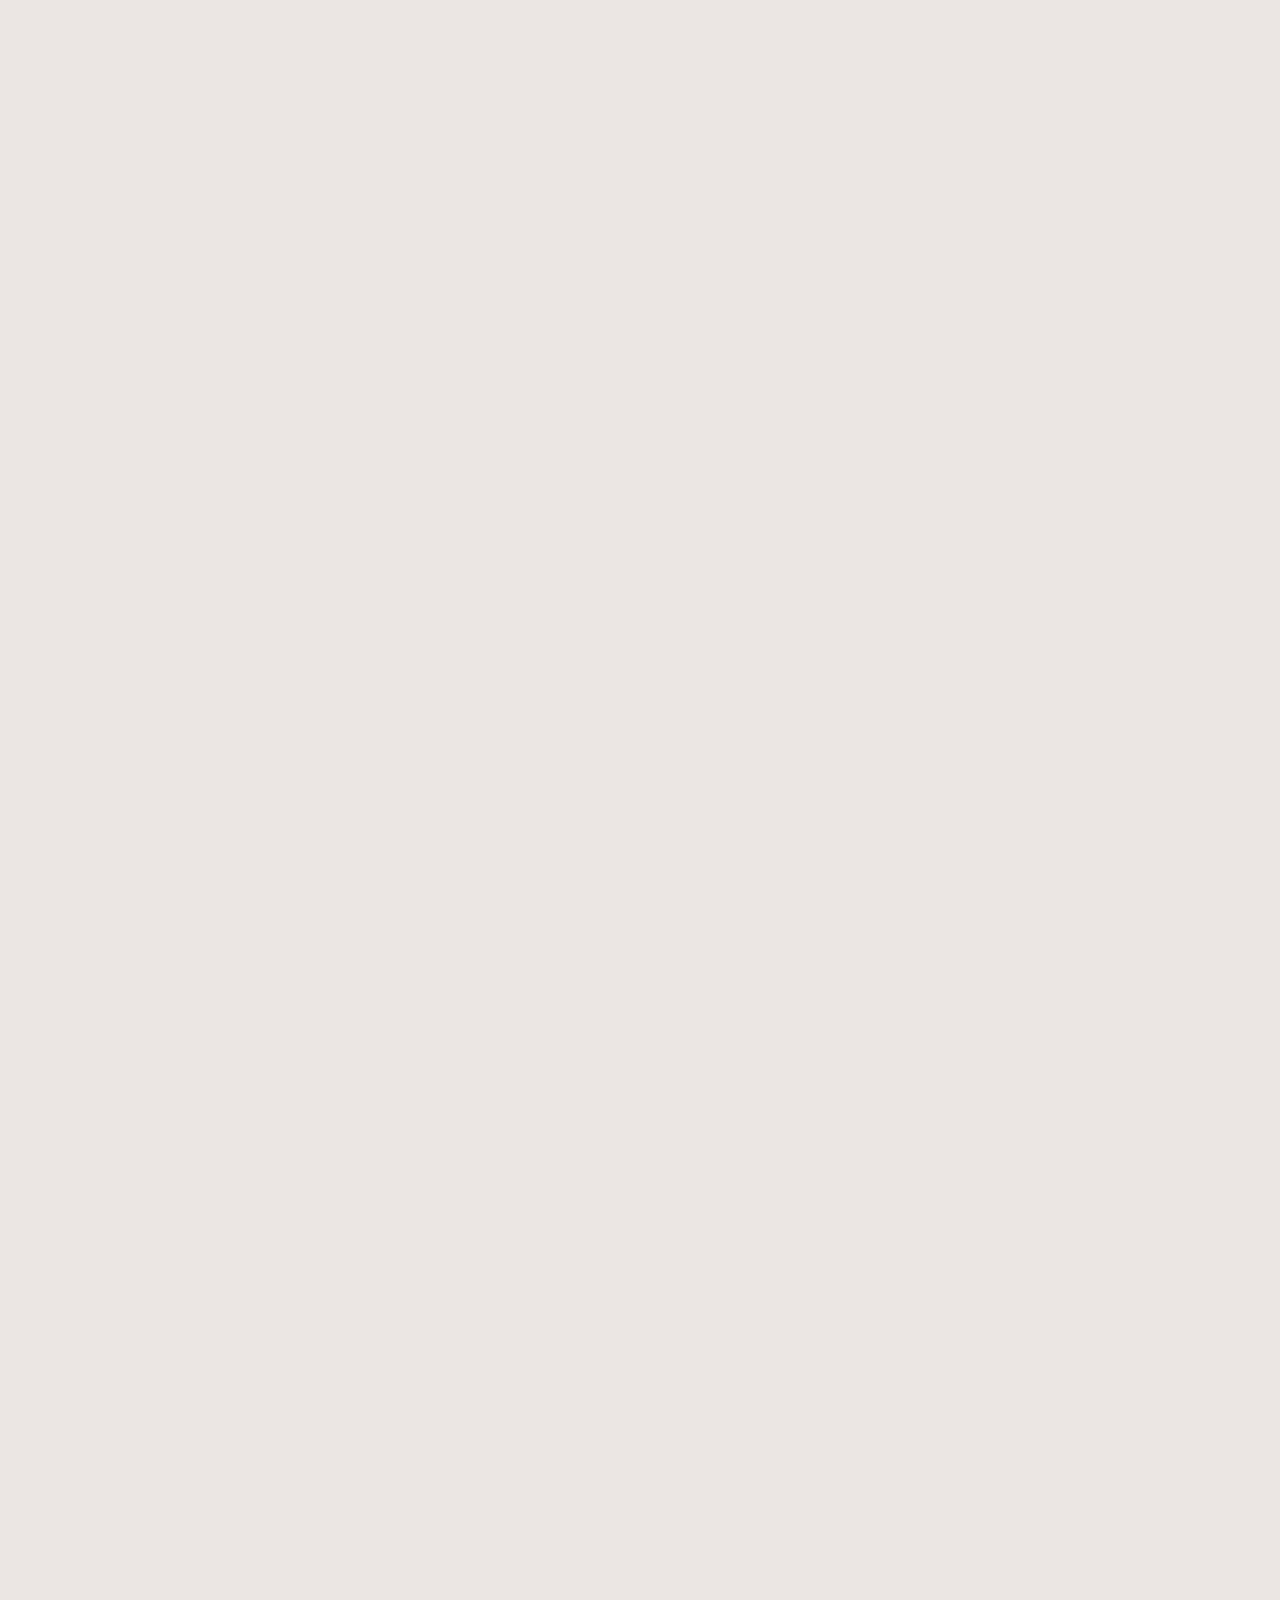
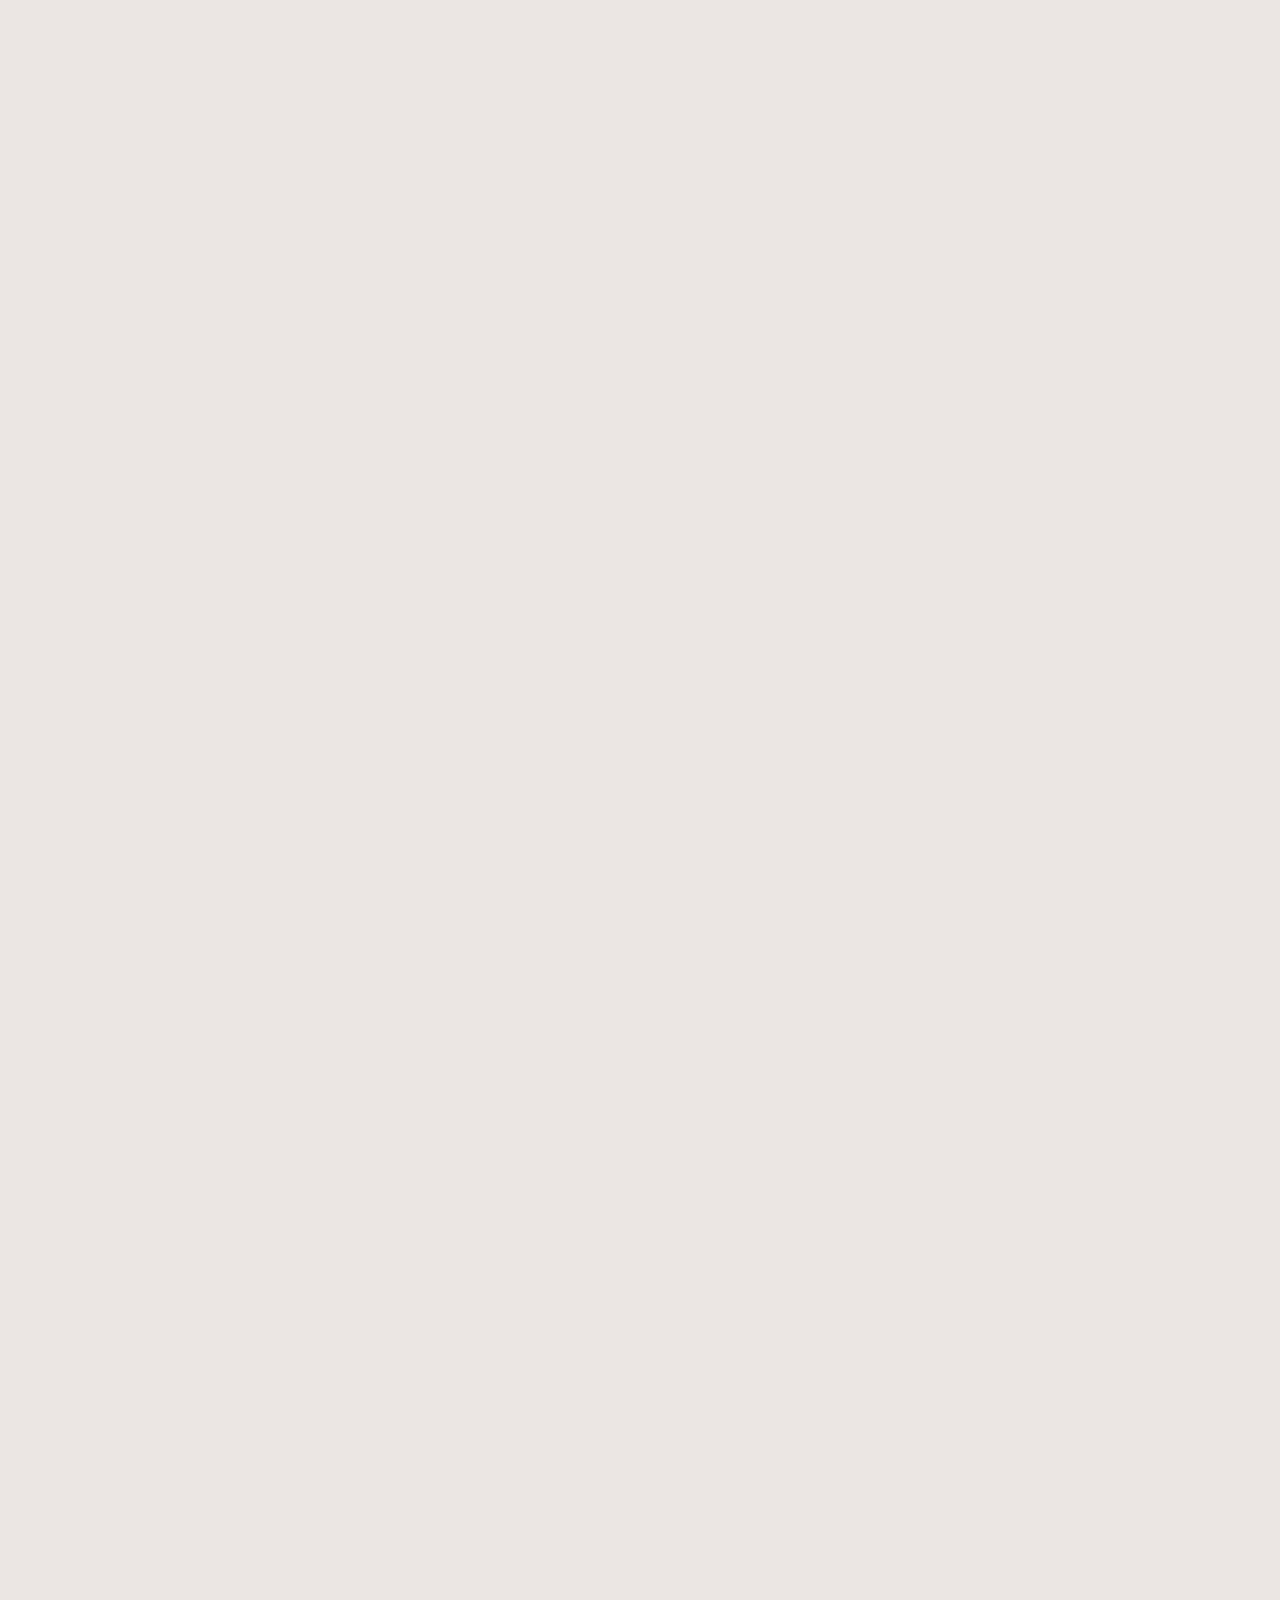
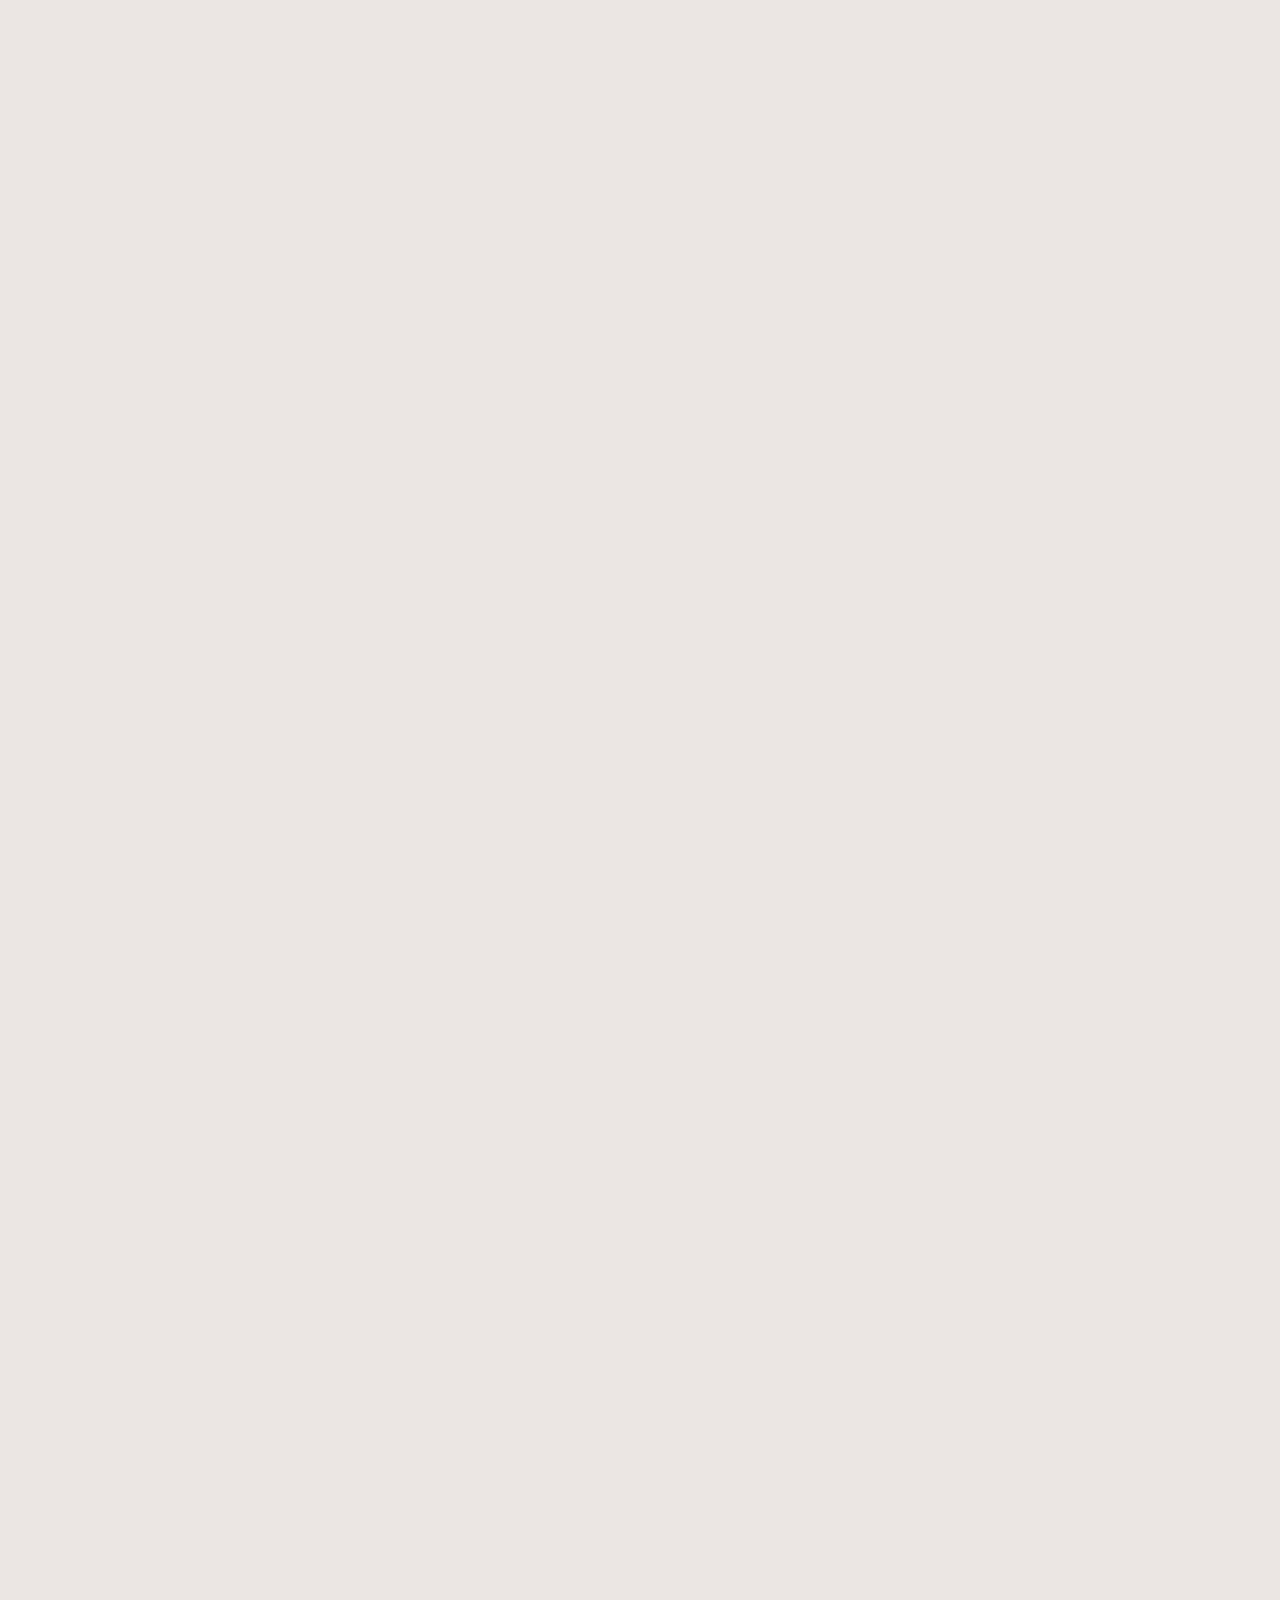
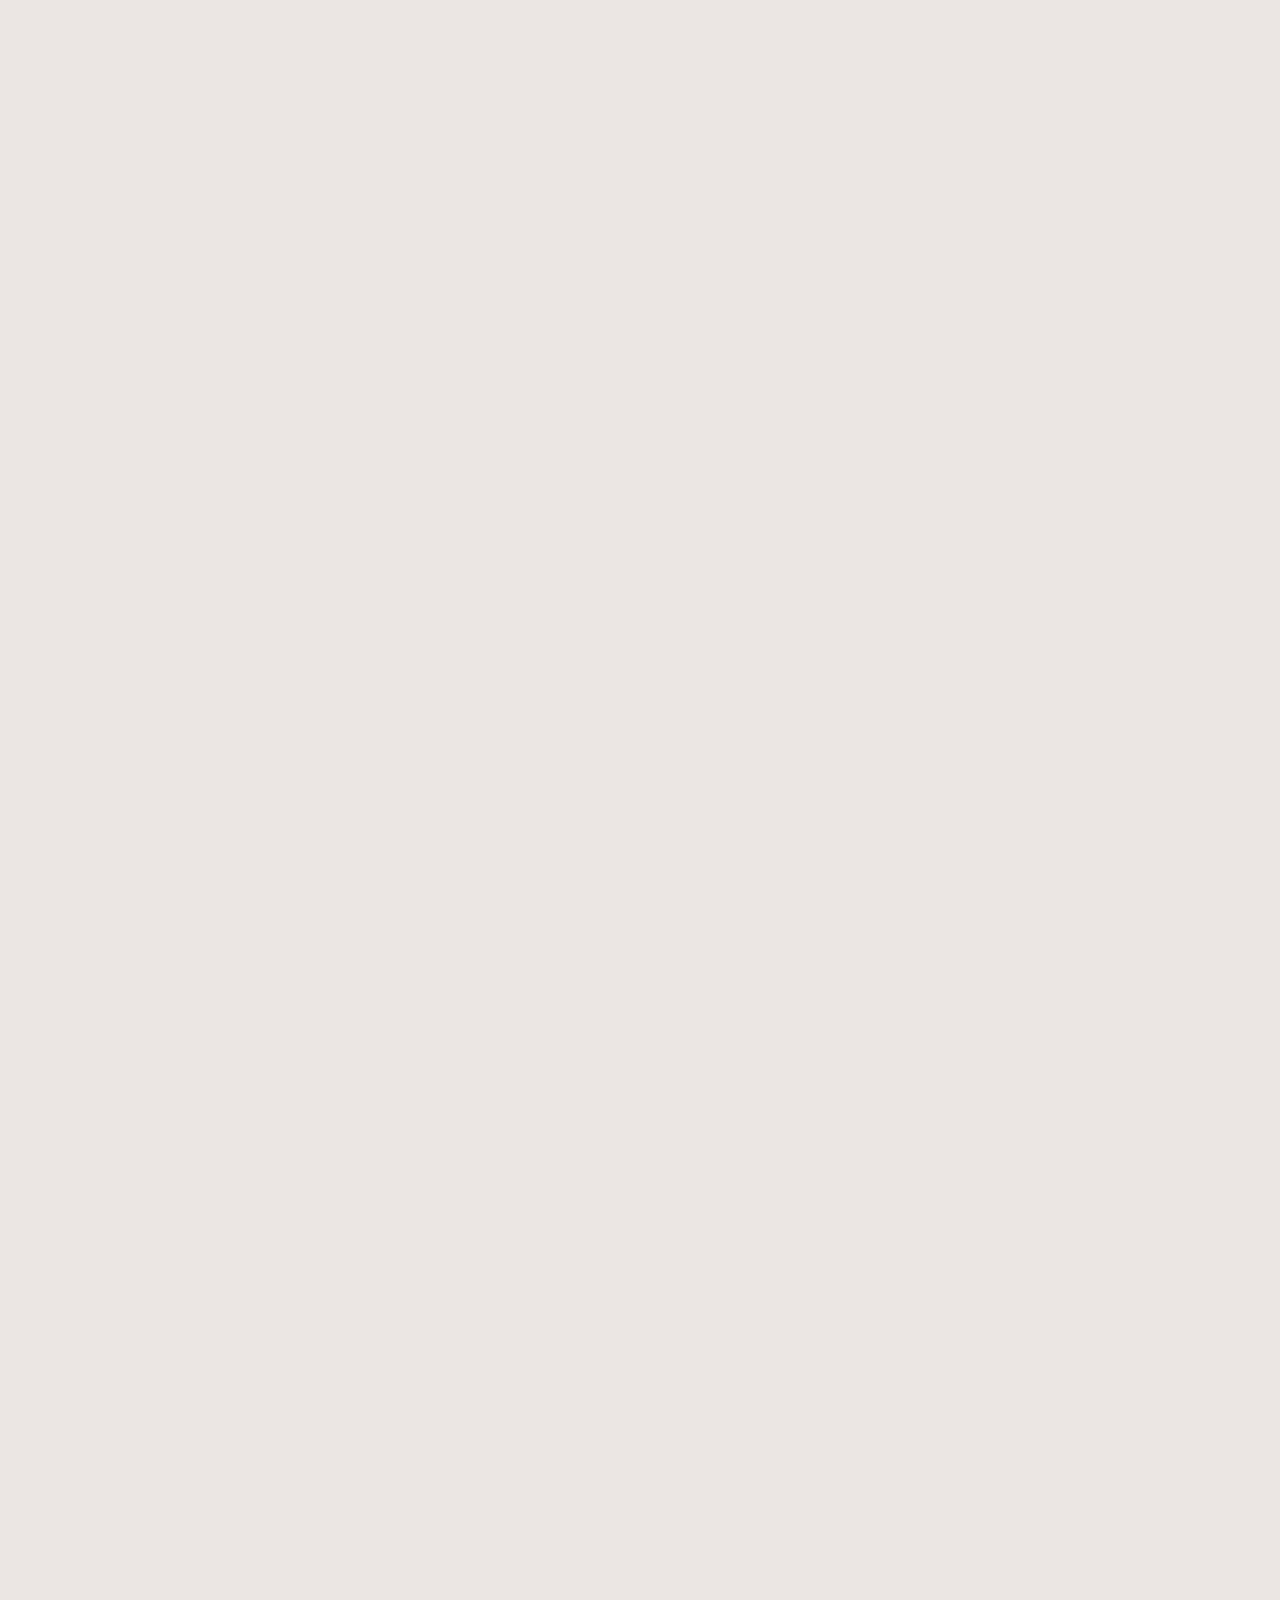
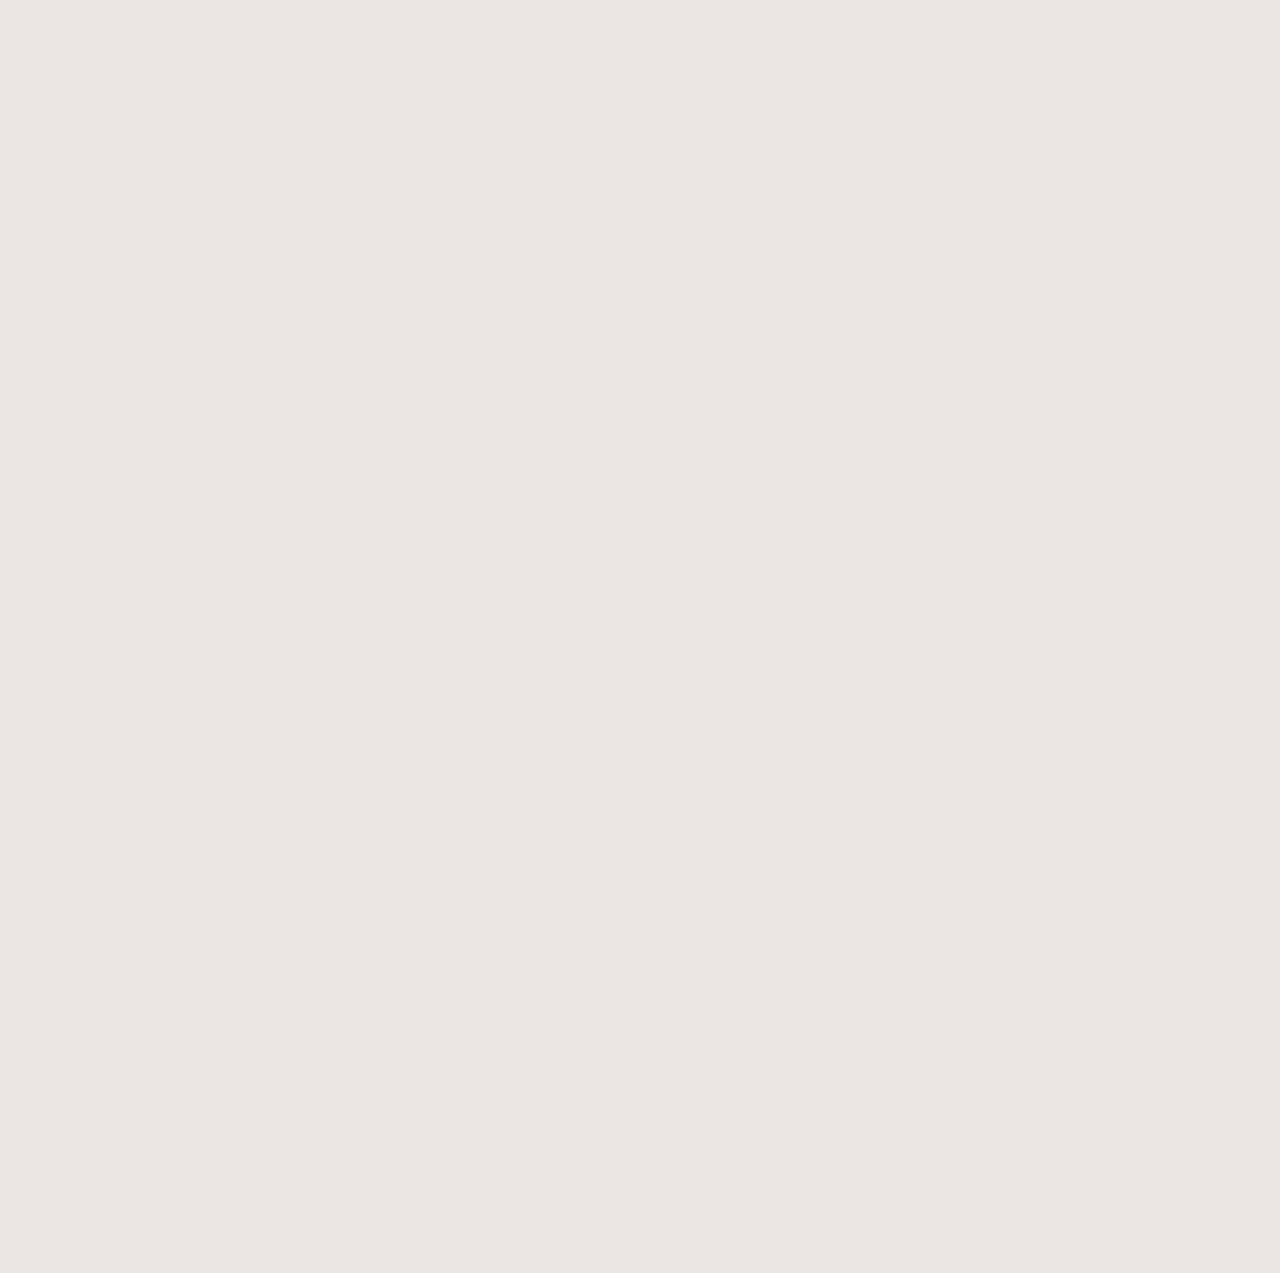
==== commit cc831c70: "font-allocation" ====
--- a/starad24_ui_html/index_new.html
+++ b/starad24_ui_html/index_new.html
@@ -8,6 +8,7 @@
 	<!-- Stylesheets
 	============================================= -->
 	<link href='https://fonts.googleapis.com/css?family=Lato:400,100,100italic,300italic,300,400italic,700,700italic,900,900italic' rel='stylesheet' type='text/css'>
+	<!--<link href="http://fonts.googleapis.com/css?family=Lato:300,400,400italic,600,700|Raleway:300,400,500,600,700|Crete+Round:400italic" rel="stylesheet" type="text/css" />-->
 	<link rel="stylesheet" href="css/bootstrap.css" type="text/css" />
 	<link rel="stylesheet" href="style.css" type="text/css" />
 	<link rel="stylesheet" href="css/dark.css" type="text/css" />
@@ -65,10 +66,15 @@
 						<ul>
 
 							<li><a href="#"><div>Earn Money</div></a></li>
+							<li class="hidden-xs-sm">|</li>
 							<li><a href="#"><div>Effective Publishing</div></a></li>
+							<li class="hidden-xs-sm">|</li>
 							<li><a href="#"><div>Partner Programs</div></a></li>
+							<li class="hidden-xs-sm">|</li>
 							<li><a href="#"><div>News</div></a></li>
+							<li class="hidden-xs-sm">|</li>
 							<li><a href="#"><div>Promotions</div></a></li>
+							<li class="hidden-xs-sm">|</li>
 							<li><a href="#"><div>Services</div></a>
                                 <ul style="display: none;">
 
@@ -222,7 +228,7 @@
 						<div class="col-lg-5">
 							<!--<div class="heading-block topmargin">-->
 							<div class="heading-block">
-								<h1>Welcome to Starad24<br />Multi-level Marketing Platform.</h1>
+								<h2>Welcome to Starad24<br />Multi-level Marketing Platform.</h2>
 							</div>
 							<p class="lead">Get started now to get the ball on your personal career with STARAD24 rolling.</p>
 						</div>
--- a/starad24_ui_html/style.css
+++ b/starad24_ui_html/style.css
@@ -58,6 +58,7 @@
     background-color: #EBE6E3;
 	font-family: 'Lato', sans-serif;
     font-size:20px;
+    
 }
 
 a {
@@ -1549,6 +1550,7 @@
 	margin: 0 auto;
 }
 
+
 .overlay-menu #primary-menu > ul > li > a {
 	height: 60px !important;
 	line-height: 60px !important;
@@ -1556,6 +1558,10 @@
 	letter-spacing: 2px;
 	text-transform: none;
 	opacity: 0;
+}	
+
+
+.overlay-menu #primary-menu > ul > li, .overlay-menu #primary-menu > ul > li > a {	
 	-webkit-transform: translateY(-80px);
 	-ms-transform: translateY(-80px);
 	-o-transform: translateY(-80px);
--- a/starad24_ui_html/css/customization.css
+++ b/starad24_ui_html/css/customization.css
@@ -1,4 +1,3 @@
-
 
 .heading-block::after{visibility:hidden;}
 
@@ -21,6 +20,95 @@
 .footer-counter span{color:#333 !important;}
 
 .counter-caption{padding-left:5px}
+
+.dark .slider-caption p{margin:0 150px;}
+
+#header, #header-wrap, #logo img, #primary-menu:not(.style-2), #primary-menu:not(.style-2) > ul{height:80px;}
+#primary-menu ul li{line-height:80px;}
+#primary-menu ul li a{height:80px; line-height: 80px;}
+#header.sticky-header:not(.static-sticky) #primary-menu > ul > li{line-height:60px;}
+
+
+@media (min-width: 1156px) and (max-width: 1437px)
+{
+	#primary-menu ul li a{padding: 0 5px; letter-spacing:0; font-size: 14px;}
+	#header.full-header #primary-menu > ul{margin-right: 10px; padding-right: 10px;}
+}
+
+
+@media (min-width: 992px) and (max-width: 1155px)
+{
+	#primary-menu ul li a{padding: 0 3px; letter-spacing:0; font-size: 11px;}
+	#header.full-header #primary-menu > ul{margin-right: 2px; padding-right: 2px;}
+}
+
+@media (max-width: 991px) 
+{
+	#logo img{margin-top: 20px}
+	#header, #header-wrap, #logo img, #primary-menu:not(.style-2), #primary-menu:not(.style-2) > ul{height:60px;}
+	
+	body:not(.dark) #header:not(.dark) #header-wrap:not(.dark) #primary-menu > ul > li:hover a, 
+	body:not(.dark) #header:not(.dark) #header-wrap:not(.dark) #primary-menu > ul > li.current a, 
+	body:not(.dark) #header:not(.dark) #header-wrap:not(.dark) #primary-menu > div > ul > li:hover a, 
+	body:not(.dark) #header:not(.dark) #header-wrap:not(.dark) #primary-menu > div > ul > li.current a
+	{ color: #ff0 !important }
+	
+	body:not(.dark) #header:not(.dark) #header-wrap:not(.dark) #primary-menu ul ul a, 
+	body:not(.dark) #header:not(.dark) #header-wrap:not(.dark) #primary-menu > ul > li:hover ul a, 
+	body:not(.dark) #header:not(.dark) #header-wrap:not(.dark) #primary-menu > ul > li.current ul a, 
+	body:not(.dark) #header:not(.dark) #header-wrap:not(.dark) #primary-menu > div > ul > li:hover ul a, 
+	body:not(.dark) #header:not(.dark) #header-wrap:not(.dark) #primary-menu > div > ul > li.current ul a
+	{ color: #fff !important }
+	
+	#top-search a, #top-cart, #side-panel-trigger{margin: 30px 0;}
+	#logo{height: 80px;}
+	#logo img{margin-top: 10px}
+	#primary-menu-trigger{top:15px;}
+	
+	/* Common */
+	
+	.hidden-xs-sm {display: none;}
+	
+}
+
+
+
+/* Style Overwrite Starts */
+
+body, body h1, body h1, body h3, body h4, body h5, body h6
+{font-weight: 700}
+
+
+.heading-block h1, .heading-block h2, .heading-block h3, .heading-block h4
+{font-weight: 300}
+
+.emphasis-title h1,
+.emphasis-title h2
+{font-weight: 100}
+
+
+/* Style Overwrite Ends */
+
+
+/* Common Starts */
+
+.font-thin
+{font-weight: 100}
+
+.font-light
+{font-weight: 300}
+
+
+.font-ultra-bold
+{font-weight: 900}
+
+
+/* Common End */
+
+
+
+
+/*
 
 @media (min-width: 1199px) and (max-width: 1360px) 
 {
@@ -55,4 +143,10 @@
 @media (max-width: 768px) 
 {
 	#header.full-header #primary-menu > ul{margin-right:10px; padding-right:10px;}
-}+}
+
+
+
+*/
+
+
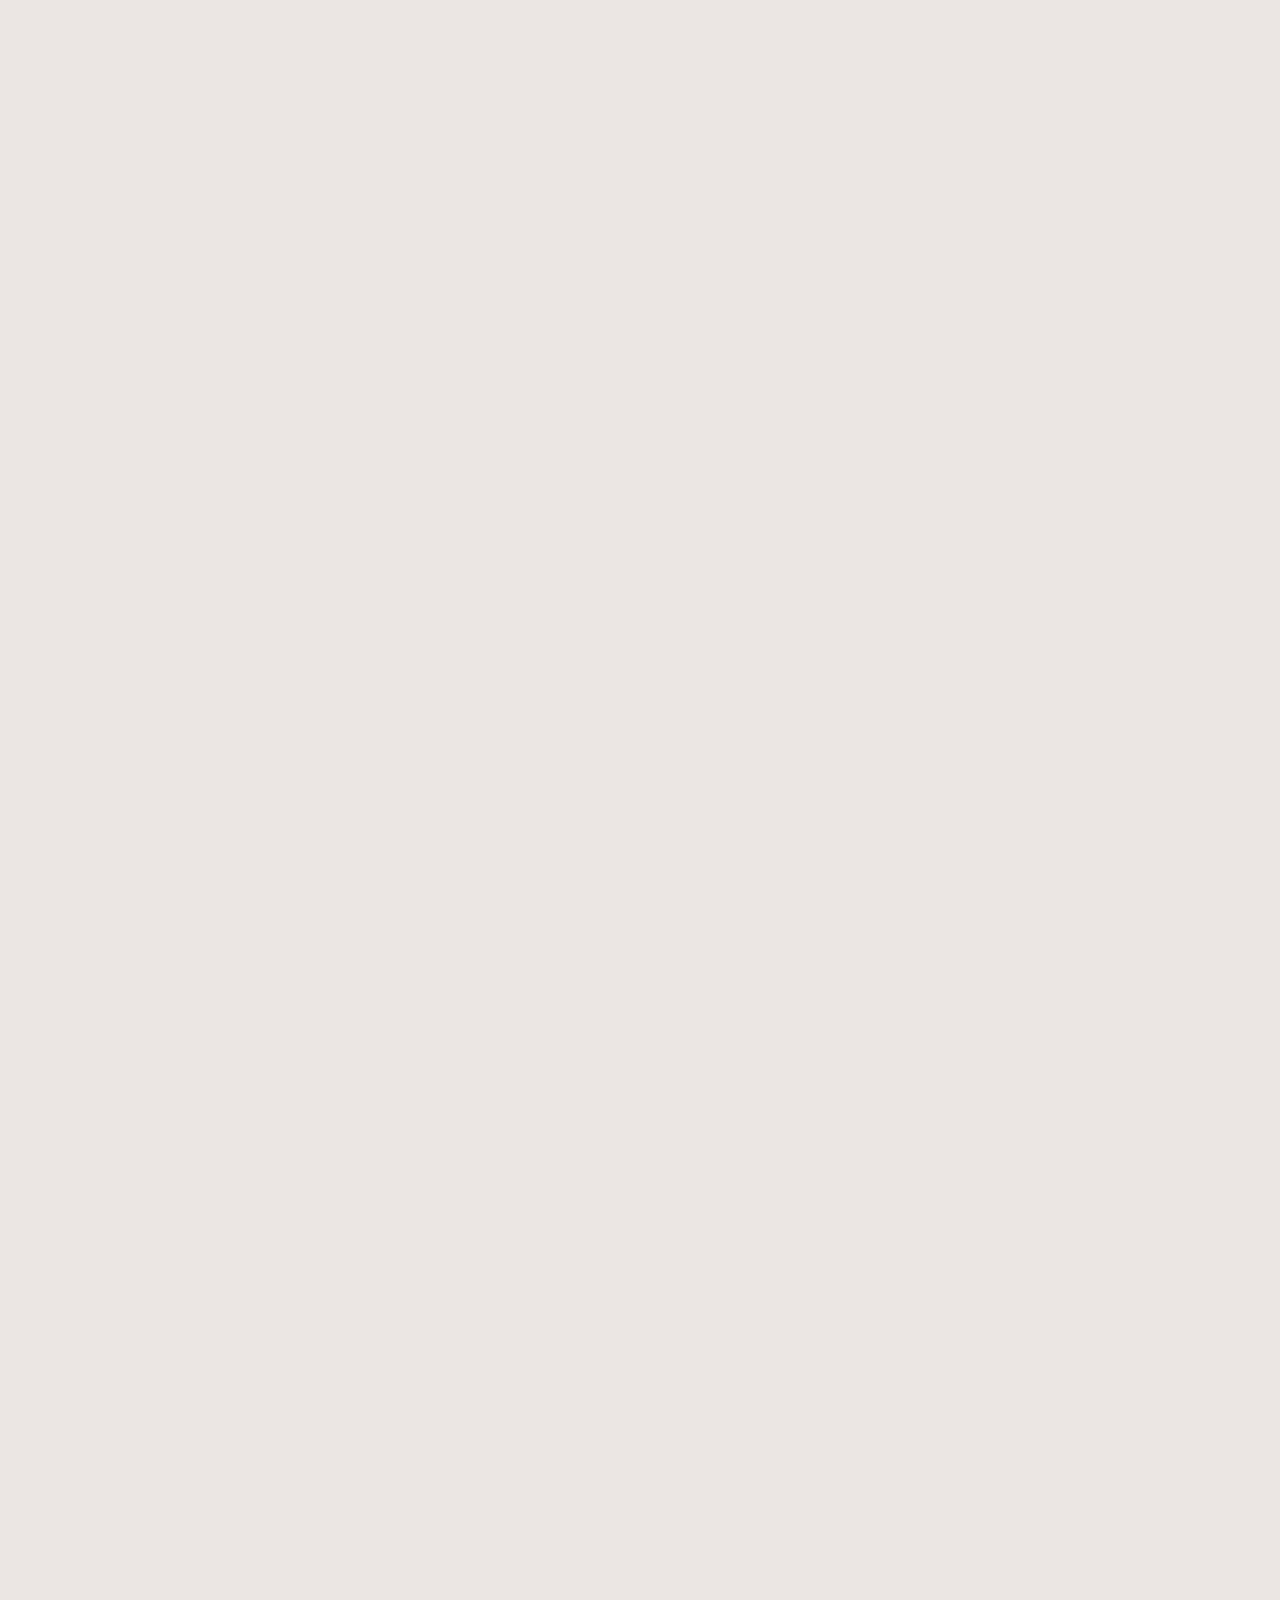
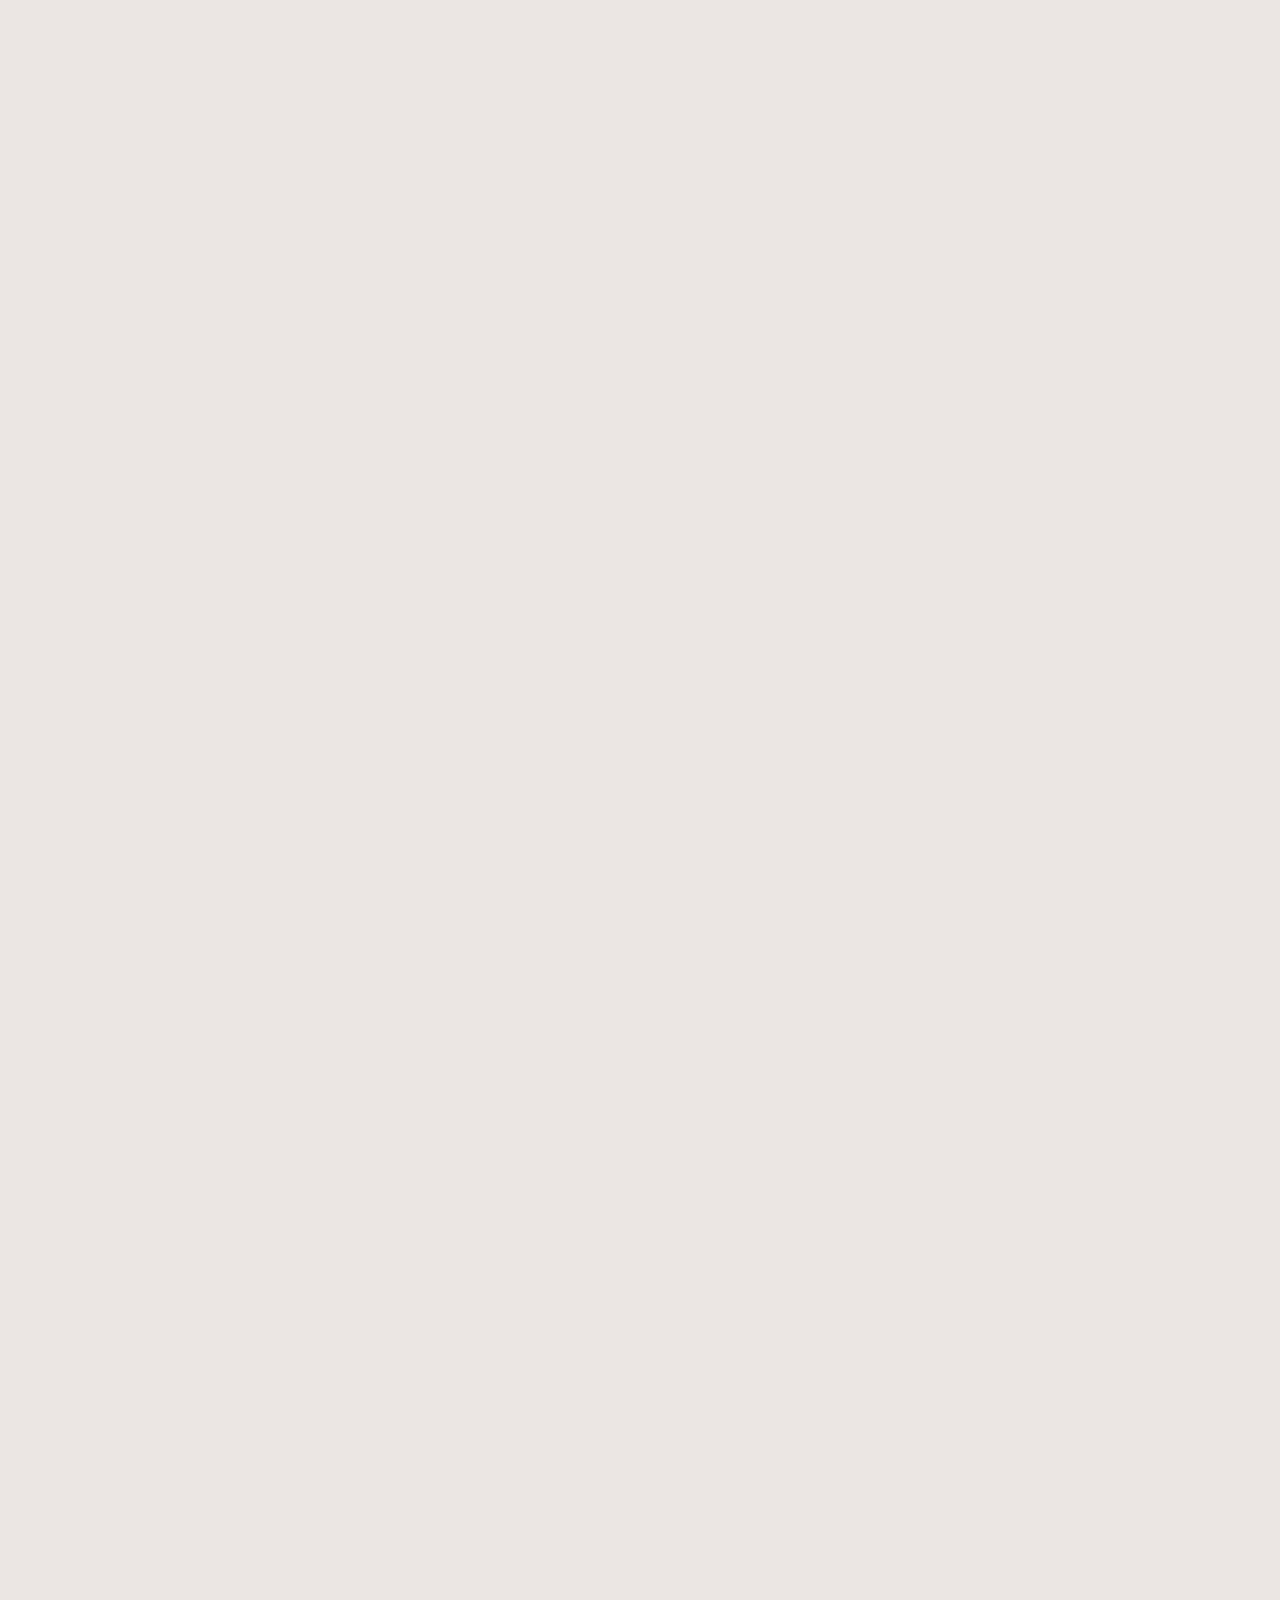
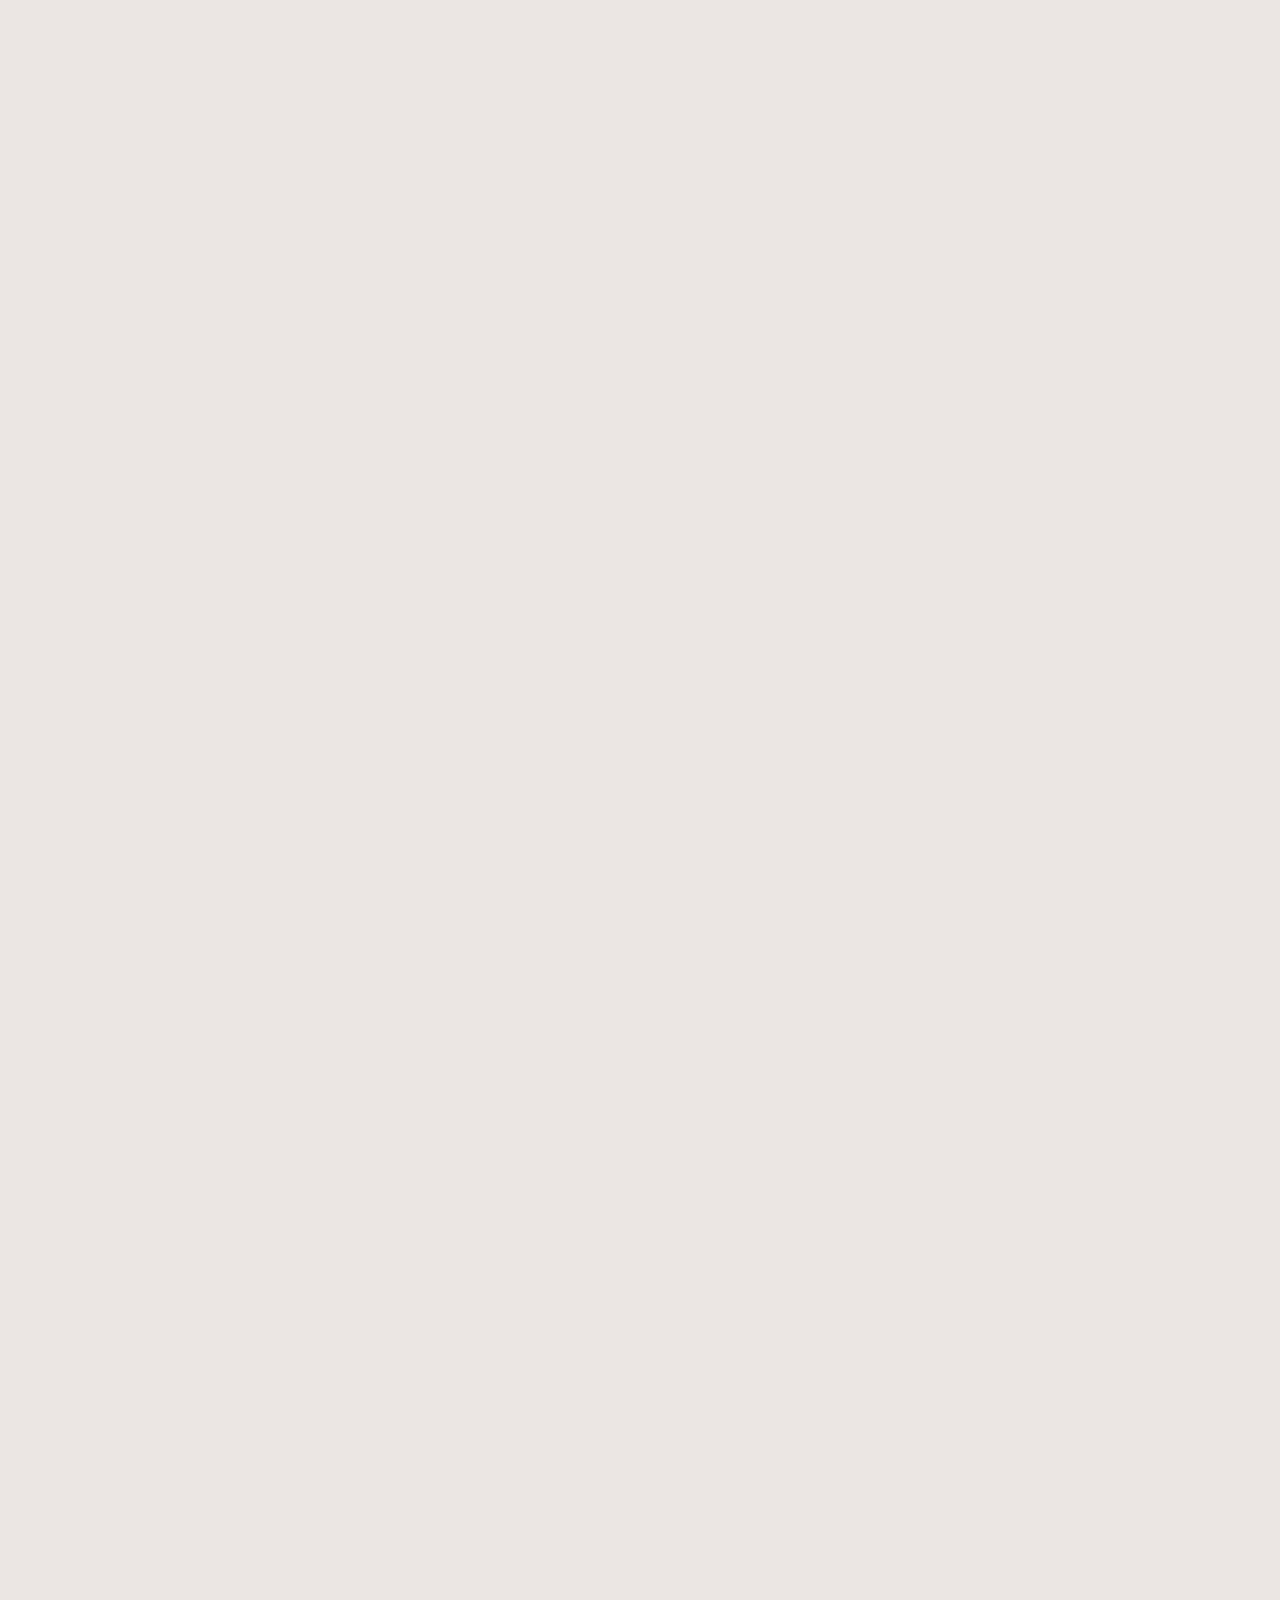
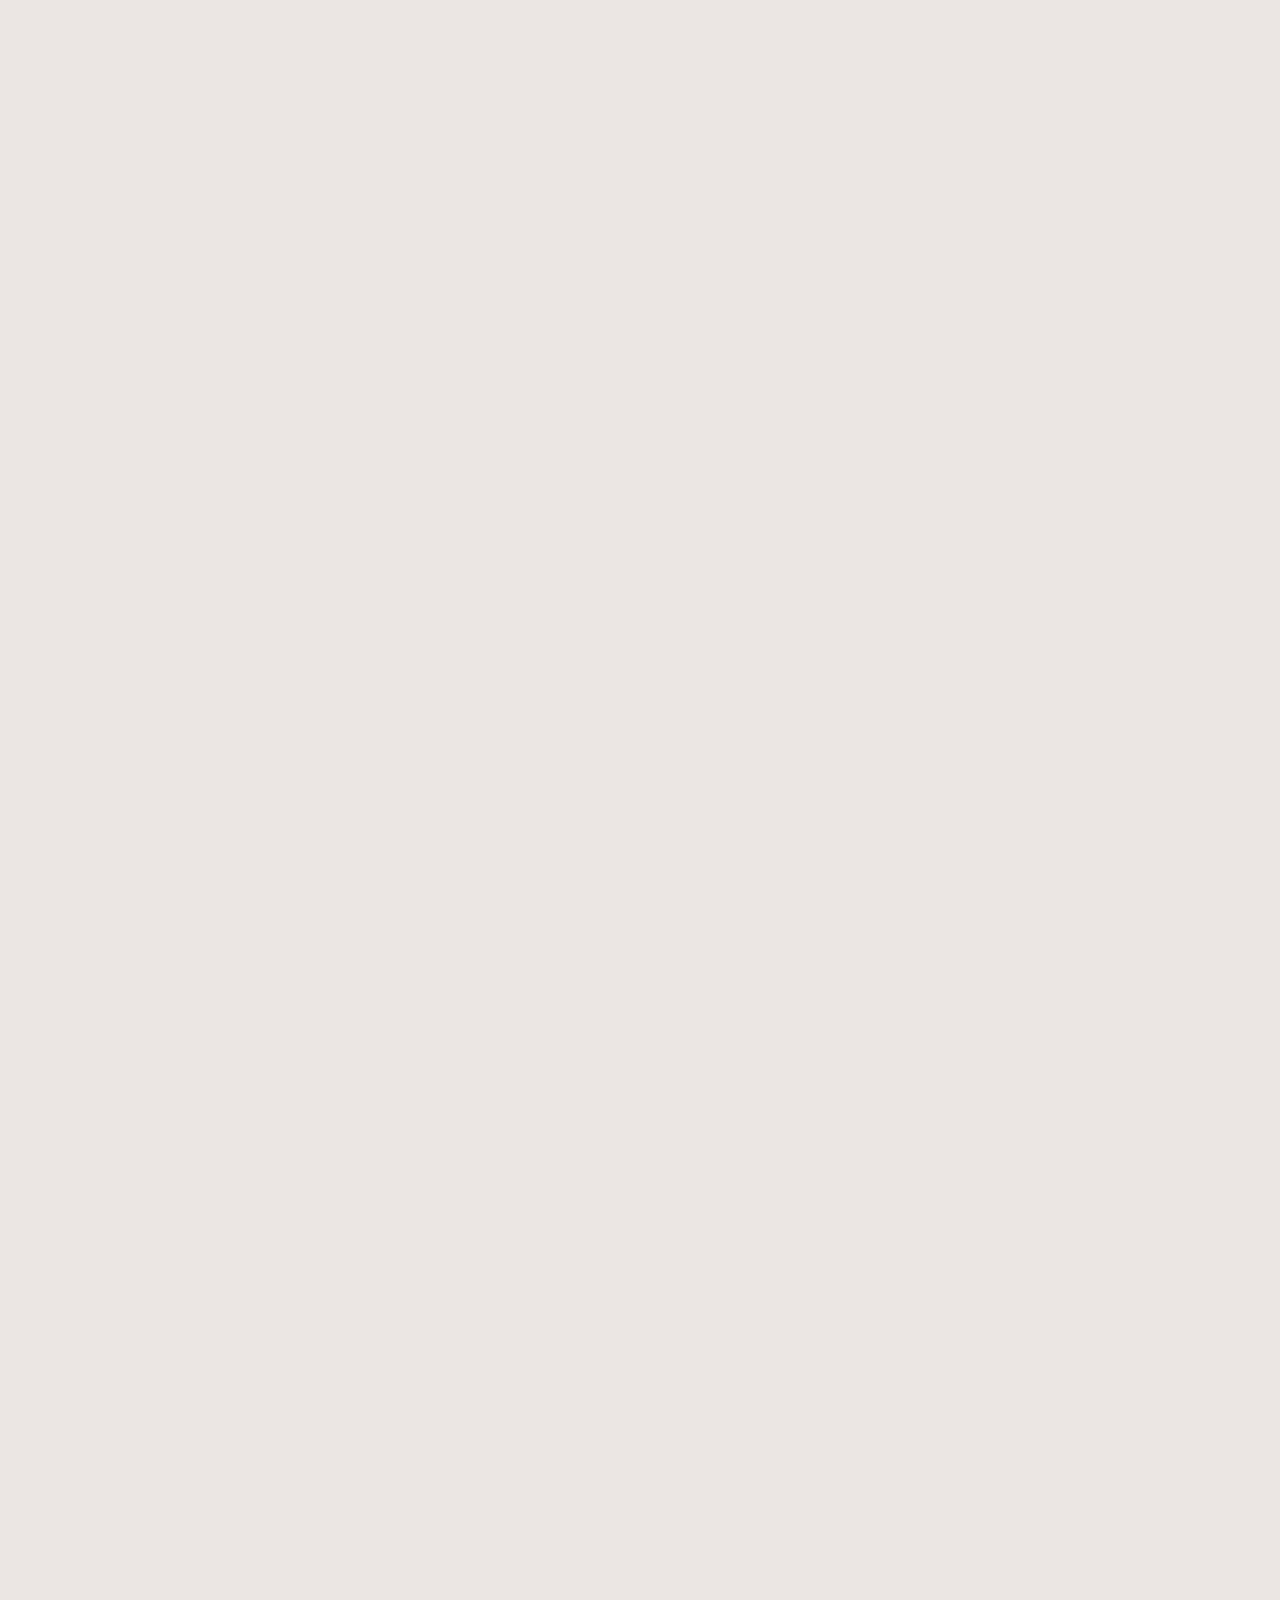
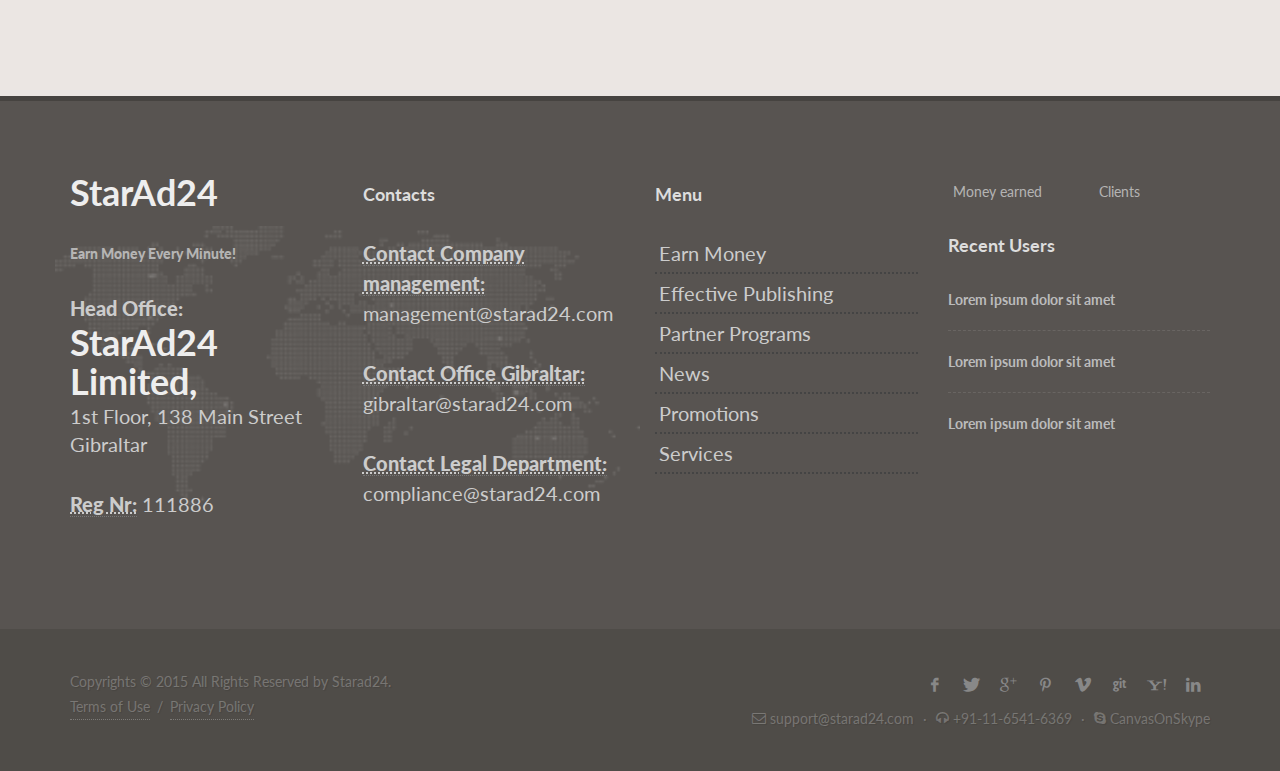
==== commit 58c0bad4: "update" ====
--- a/starad24_ui_html/index_new.html
+++ b/starad24_ui_html/index_new.html
@@ -55,8 +55,8 @@
 					<!-- Logo
 					============================================= -->
 					<div id="logo">
-						<a href="index.html" class="standard-logo" data-dark-logo="images/logo_starad24.png"><img src="images/logo_starad24.png" alt="StarAd24 Logo"></a>
-						<a href="index.html" class="retina-logo" data-dark-logo="images/logo_starad24.png"><img src="images/logo_starad24.png" alt="StarAd24 Logo"></a>
+						<a href="#" class="standard-logo" data-dark-logo="images/logo_starad24.png"><img src="images/logo_starad24.png" alt="StarAd24 Logo"></a>
+						<a href="#" class="retina-logo" data-dark-logo="images/logo_starad24.png"><img src="images/logo_starad24.png" alt="StarAd24 Logo"></a>
 					</div><!-- #logo end -->
 
 					<!-- Primary Navigation
@@ -220,7 +220,7 @@
 		============================================= -->
 		<section id="content">
 
-			<div class="content-wrap">
+			<div class="content-wrap notopmargin nobottompadding">
 
 				<div class="container clearfix">
 					<div class="row clearfix">
@@ -233,11 +233,16 @@
 							<p class="lead">Get started now to get the ball on your personal career with STARAD24 rolling.</p>
 						</div>
 
-						<div class="col-lg-7">
-
-							<div style="position: relative; margin-bottom: -60px;" class="ohidden" data-height-lg="426" data-height-md="567" data-height-sm="470" data-height-xs="287" data-height-xxs="183">
-								<img src="images/customization/vision_composed.png" style="position: absolute; top: 0; left: 0;" data-animate="fadeInUp" data-delay="100" alt="Chrome">
+						<div class="col-lg-7 center">
+
+							<!--<div style="position: relative; margin-bottom: -60px;" class="ohidden" data-height-lg="426" data-height-md="567" data-height-sm="470" data-height-xs="287" data-height-xxs="183">-->
+							<!--<div style="position: relative; margin-bottom: -60px;" class="ohidden" data-height-lg="520" data-height-md="570" data-height-sm="565" data-height-xs="380" data-height-xxs="380">-->
+								<!--<img src="images/customization/vision-composed.png" style="position: absolute; top: 0; left: 0;" data-animate="fadeInUp" data-delay="100" alt="Chrome">-->
 								<!--<img src="images/services/main-fmobile.png" style="position: absolute; top: 0; left: 0;" data-animate="fadeInUp" data-delay="400" alt="iPad">-->
+								
+								<img src="images/customization/vision-composed.png" class="bottommargin-sm"  data-animate="fadeInUp" data-delay="100" alt="Chrome">
+								
+								
 							</div>
 
 						</div>
@@ -246,11 +251,11 @@
 				</div>
 
 				<div class="section nobottommargin">
-					<div class="container clear-bottommargin clearfix">
+					<div class="container">
 
 						<!--<div class="row topmargin-sm clearfix" style="text-align:center;">-->
 							
-					    <div class="row topmargin-sm clearfix text-center">
+					    <div class="row m-t-20 clearfix text-center">
 
 							<!--<div class="col-md-4 bottommargin">-->
 								<div class="col-md-4">
@@ -386,7 +391,7 @@
 
 				</div>
 
-				<div class="row clearfix bottommargin-lg common-height"  >
+				<div class="row clearfix bottommargin-lg common-height currency-counter"  >
 
 					<div class="col-md-3 col-sm-6 dark center col-padding" style="background-color: rgba(143,102,53,0.15);">
 						<div>
@@ -423,6 +428,8 @@
 				</div>
 
 				<div class="container clearfix">
+					
+					<div class="row">
 
 					<div class="col_one_third">
 						<div class="feature-box fbox-small fbox-plain" data-animate="fadeIn">
@@ -536,6 +543,8 @@
 					
 -->					
 <div class="clear"></div>
+
+</div>
 
 				</div>
 
@@ -731,15 +740,15 @@
                     </div>
                 </div>
 
-				<div class="container clearfix">
-
-					<div class="col_one_third bottommargin-sm center">
-						<img data-animate="fadeInLeft" src="images/customization/iphone6.jpg" alt="Iphone">
+				<div class="container clearfix p-t-10">
+
+					<div class="col_one_third nobottommargin text-center">
+						<img data-animate="fadeInLeft" class="topmargin nobottommargin" src="images/customization/iphone6.png" alt="Iphone">
 					</div>
 
 					<div class="col_two_third bottommargin-sm col_last">
 
-						<div class="heading-block topmargin-sm nobottommargin">
+						<div class="heading-block topmargin-lg">
 							<h2>Optimized for Mobile &amp; Touch Enabled Devices.</h2>
 						</div>
 
@@ -876,7 +885,7 @@
 
 				</div>
 
-				<div class="section heading-section notopmargin notopborder">
+				<div class="section heading-section notopmargin notopborder  p-b-30">
 					<div class="container clearfix">
 						<div class="heading-block center nomargin">
 							<h3>Latest News</h3>
--- a/starad24_ui_html/style.css
+++ b/starad24_ui_html/style.css
@@ -10682,6 +10682,13 @@
 
 .heading-block ~ p:not(.lead) { font-size: 22px; }
 
+
+.tright .heading-block,
+.heading-block.tright,
+.heading-block.title-right { direction: rtl; }
+
+/* hide by vasanth  starts--
+
 .heading-block:after {
 	content: '';
 	display: block;
@@ -10690,18 +10697,21 @@
 	border-top: 2px solid #444;
 }
 
+
+
 .center .heading-block:after,
 .heading-block.center:after,
 .heading-block.title-center:after { margin: 30px auto 0; }
 
-.tright .heading-block,
-.heading-block.tright,
-.heading-block.title-right { direction: rtl; }
+
 
 .heading-block.noborder:after,
 .heading-block.nobottomborder:after { display: none; }
 
 .heading-block.border-color:after { border-color: #4D4B49; }
+
+--hide by vasanth end */
+
 
 
 /* Emphasis Title
--- a/starad24_ui_html/css/customization.css
+++ b/starad24_ui_html/css/customization.css
@@ -24,10 +24,14 @@
 .dark .slider-caption p{margin:0 150px;}
 
 #header, #header-wrap, #logo img, #primary-menu:not(.style-2), #primary-menu:not(.style-2) > ul{height:80px;}
-#primary-menu ul li{line-height:80px;}
+#primary-menu ul li{line-height:75px;}
 #primary-menu ul li a{height:80px; line-height: 80px;}
 #header.sticky-header:not(.static-sticky) #primary-menu > ul > li{line-height:60px;}
 
+#primary-menu ul ul, #primary-menu ul li .mega-menu-content{top:80px}
+#top-cart .top-cart-content{top:50px}
+#top-search, #top-cart, #side-panel-trigger{margin: 30px 0;}
+
 
 @media (min-width: 1156px) and (max-width: 1437px)
 {
@@ -40,6 +44,12 @@
 {
 	#primary-menu ul li a{padding: 0 3px; letter-spacing:0; font-size: 11px;}
 	#header.full-header #primary-menu > ul{margin-right: 2px; padding-right: 2px;}
+}
+
+
+@media (min-width: 768px) and (max-width: 992px)
+{
+.currency-counter .col-sm-6{width: 49.8%; margin: 0.1%}
 }
 
 @media (max-width: 991px) 
@@ -75,7 +85,10 @@
 
 /* Style Overwrite Starts */
 
-body, body h1, body h1, body h3, body h4, body h5, body h6
+body
+{font-weight: 400}
+
+body h1, body h1, body h3, body h4, body h5, body h6
 {font-weight: 700}
 
 
@@ -86,11 +99,228 @@
 .emphasis-title h2
 {font-weight: 100}
 
+.top-links li > a
+{font-weight: 700}
+
+.header-extras li .he-text span
+{font-weight: 400}
+
+
+#primary-menu ul li a
+{font-weight: 300}
+
+#primary-menu ul ul a
+{font-weight: 700}
+
+#primary-menu.sub-title ul li span
+{font-weight: 400}
+
+#top-search form input 
+{font-weight: 900}
+
+.top-cart-item-desc a
+{font-weight: 700}
+
+
+#page-menu .menu-title
+{font-weight: 300}
+
+#page-menu .menu-title span 
+{ font-weight: 700; }
+
+
+.slider-caption, .nivo-caption, .flex-caption
+{ font-weight: 300; }
+
+.slider-caption h2
+{ font-weight: 900; }
+
+.slider-caption-bg.slider-caption-bg-light
+{ font-weight: 400; }
+
+#slide-number
+{ font-weight: 300; }
+
+#page-title h1
+{ font-weight: 700; }
+
+#page-title span
+{ font-weight: 300; }
+
+#page-title.page-title-parallax h1, #page-title.page-title-mini h1
+{ font-weight: 700; }
+
+#portfolio.portfolio-parallax .portfolio-desc h3
+{ font-weight: 300; }
+
+.portfolio-overlay .portfolio-desc h3
+{ font-weight: 700; }
+
+.portfolio-single-content h2
+{ font-weight: 700 !important; }
+
+.entry-title h2, .entry-meta li ins
+{ font-weight: 700; }
+
+.entry-link
+{ font-weight: 900; }
+
+.entry blockquote p
+{ font-weight: 400; }
+
+.small-thumbs .entry-title h2,
+.ievent .entry-title h2
+{ font-weight: 900; }
+
+
+.post-grid .entry-title h2, .ipost .entry-title h3, .ipost .entry-title h4, .spost .entry-title h4, .mpost .entry-title h4, .mpost .entry-title h4, .product-price 
+{ font-weight: 700; }
+
+
+.product-price del
+{ font-weight: 400; }
+
+.countdown-large .countdown-amount, .button
+{ font-weight: 700; }
+
+.button.button-desc span
+{ font-weight: 400; }
+
+.button.button-border
+{ font-weight: 700; }
+
+.button.button-full
+{ font-weight: 300; }
+
+.button.button-full strong
+{ font-weight: 700; }
+
+.promo > span,
+.promo > .container > span
+{ font-weight: 300; }
+
+
+.promo.promo-dark > h3 span,
+.promo.promo-dark > .container > h3 span
+{ font-weight: 400; }
+
+.feature-box h3
+{ font-weight: 700; }
+
+.feature-box h3 span.subtitle, .process-steps li h5
+{ font-weight: 300; }
+
+
+.process-steps li.active h5, .process-steps li.ui-tabs-active h5, .toggle .togglet, .toggle .toggleta
+{ font-weight: 700; }
+
+
+.accordion.accordion-lg .acctitle
+{ font-weight: 400; }
+
+
+.sidenav > .ui-tabs-active > a,
+.sidenav > .ui-tabs-active > a:hover
+{ font-weight: 700; }
+
+.team-title h4
+{ font-weight: 900; }
+
+.team-title span
+{ font-weight: 400; }
+
+.pricing-title span, .pricing-price, .pricing-box.pricing-extended .pricing-action-area .pricing-price span.price-tenure, .pricing-box.pricing-extended .pricing-meta
+{ font-weight: 300; }
+
+.counter
+{ font-weight: 700; }
+
+.counter.counter-xlarge, .counter + h5
+{ font-weight: 400; }
+
+
+.counter.counter-large + h5,
+.counter.counter-xlarge + h5
+{ font-weight: 300; }
+
+
+.skills li .progress-percent .counter
+{ font-weight: 400; }
+
+.text-overlay-title h3, .news-carousel .rounded-skill
+{ font-weight: 700; }
+
+
+label
+{ font-weight: 900; }
+
+label.error
+{ font-weight: 400; }
+
+.title-block > span
+{ font-weight: 300; }
+
+.heading-block h1, .heading-block h2, .heading-block h3, .heading-block h4
+{ font-weight: 900; }
+
+.emphasis-title h1, .emphasis-title h2
+{ font-weight: 400; }
+
+.heading-block > span:not(.before-heading)
+{ font-weight: 300; }
+
+.emphasis-title h1 strong, .emphasis-title h2 strong
+{ font-weight: 900; }
+
+
+.before-heading 
+{ font-weight: 400; }
+
+.error404
+{ font-weight: 600; }
+
+
+.error404-wrap .heading-block h4 
+{ font-weight: 300; }
+
+.widget > h4
+{ font-weight: 700; }
+
+.subscribe-widget h5
+{ font-weight: 300; }
+
+.nav-tree li a
+{ font-weight: 900; }
+
+.wedding-head .first-name span, .wedding-head .last-name span, .responsive-utilities th small
+{ font-weight: 400; }
+
+.dark .skills li > span
+{ font-weight: 700; }
+
+
+#content p{font-size: 18px; line-height:26px;}
+.counter.counter-small{font-size: 24px}
+
+
+
+
+h1, h2, h3, h4, h5, h6, p{margin-top: 0; margin-bottom:30px}
+
+
 
 /* Style Overwrite Ends */
 
 
+
+
+
+
+
+
 /* Common Starts */
+
+
 
 .font-thin
 {font-weight: 100}
@@ -98,9 +328,173 @@
 .font-light
 {font-weight: 300}
 
-
-.font-ultra-bold
+strong, .font-ultra-bold
 {font-weight: 900}
+
+.padding-10{
+	padding:10px;
+}
+.padding-20{
+	padding:20px;
+}
+/** Padding top **/
+.p-t-10{
+	padding-top:10px;
+}
+.p-t-20{
+	padding-top:20px;
+}
+.p-t-30{
+	padding-top:30px;
+}
+.p-t-40{
+	padding-top:40px;
+}
+.p-t-50{
+	padding-top:50px;
+}
+.p-t-60{
+	padding-top:60px;
+}
+.p-t-70{
+	padding-top:70px;
+}
+.p-t-80{
+	padding-top:80px;
+}
+/** Padding Bottom **/
+.p-b-10{
+	padding-bottom:10px;
+}
+.p-b-20{
+	padding-bottom:20px;
+}
+.p-b-30{
+	padding-bottom:30px;
+}
+.p-b-40{
+	padding-bottom:40px;
+}
+.p-b-50{
+	padding-bottom:50px;
+}
+.p-b-60{
+	padding-bottom:60px;
+}
+/** Padding Left **/
+.p-l-10{
+	padding-left:10px;
+}
+.p-l-20{
+	padding-left:20px;
+}
+.p-l-30{
+	padding-left:30px;
+}
+.p-l-40{
+	padding-left:40px;
+}
+.p-l-50{
+	padding-left:50px;
+}
+.p-l-50{
+	padding-left:50px;
+}
+/** Padding Right **/
+.p-r-10{
+	padding-right:10px;
+}
+.p-r-20{
+	padding-right:20px;
+}
+.p-r-30{
+	padding-right:30px;
+}
+.p-r-40{
+	padding-right:40px;
+}
+.p-r-50{
+	padding-right:50px;
+}
+.p-r-60{
+	padding-right:60PX;
+}
+
+/** Margins **/
+.margin-10{
+	margin:10px;
+}
+.margin-20{
+	margin:20px;
+}
+/** Padding top **/
+.m-t-10{
+	margin-top:10px;
+}
+.m-t-20{
+	margin-top:20px;
+}
+.m-t-30{
+	margin-top:30px;
+}
+.m-t-40{
+	margin-top:40px;
+}
+.m-t-50{
+	margin-top:50px;
+}
+.m-t-60{
+	margin-top:60px;
+}
+/** Padding Bottom **/
+.m-b-10{
+	margin-bottom:10px;
+}
+.m-b-20{
+	margin-bottom:20px;
+}
+.m-b-30{
+	margin-bottom:30px;
+}
+.m-b-40{
+	margin-bottom:40px;
+}
+.m-b-50{
+	margin-bottom:50px;
+}
+.m-b-60{
+	margin-bottom:60px;
+}
+.m-b-70{
+	margin-bottom:70px;
+}
+/** Padding Left **/
+.m-l-10{
+	margin-left:10px;
+}
+.m-l-20{
+	margin-left:20px;
+}
+.m-l-30{
+	margin-left:30px;
+}
+.m-l-40{
+	margin-left:40px;
+}
+
+/** Padding Right **/
+.m-r-10{
+	margin-right:10px;
+}
+.m-r-20{
+	margin-right:20px;
+}
+.m-r-30{
+	margin-right:30px;
+}
+.m-r-40{
+	margin-right:40px;
+}
 
 
 /* Common End */
